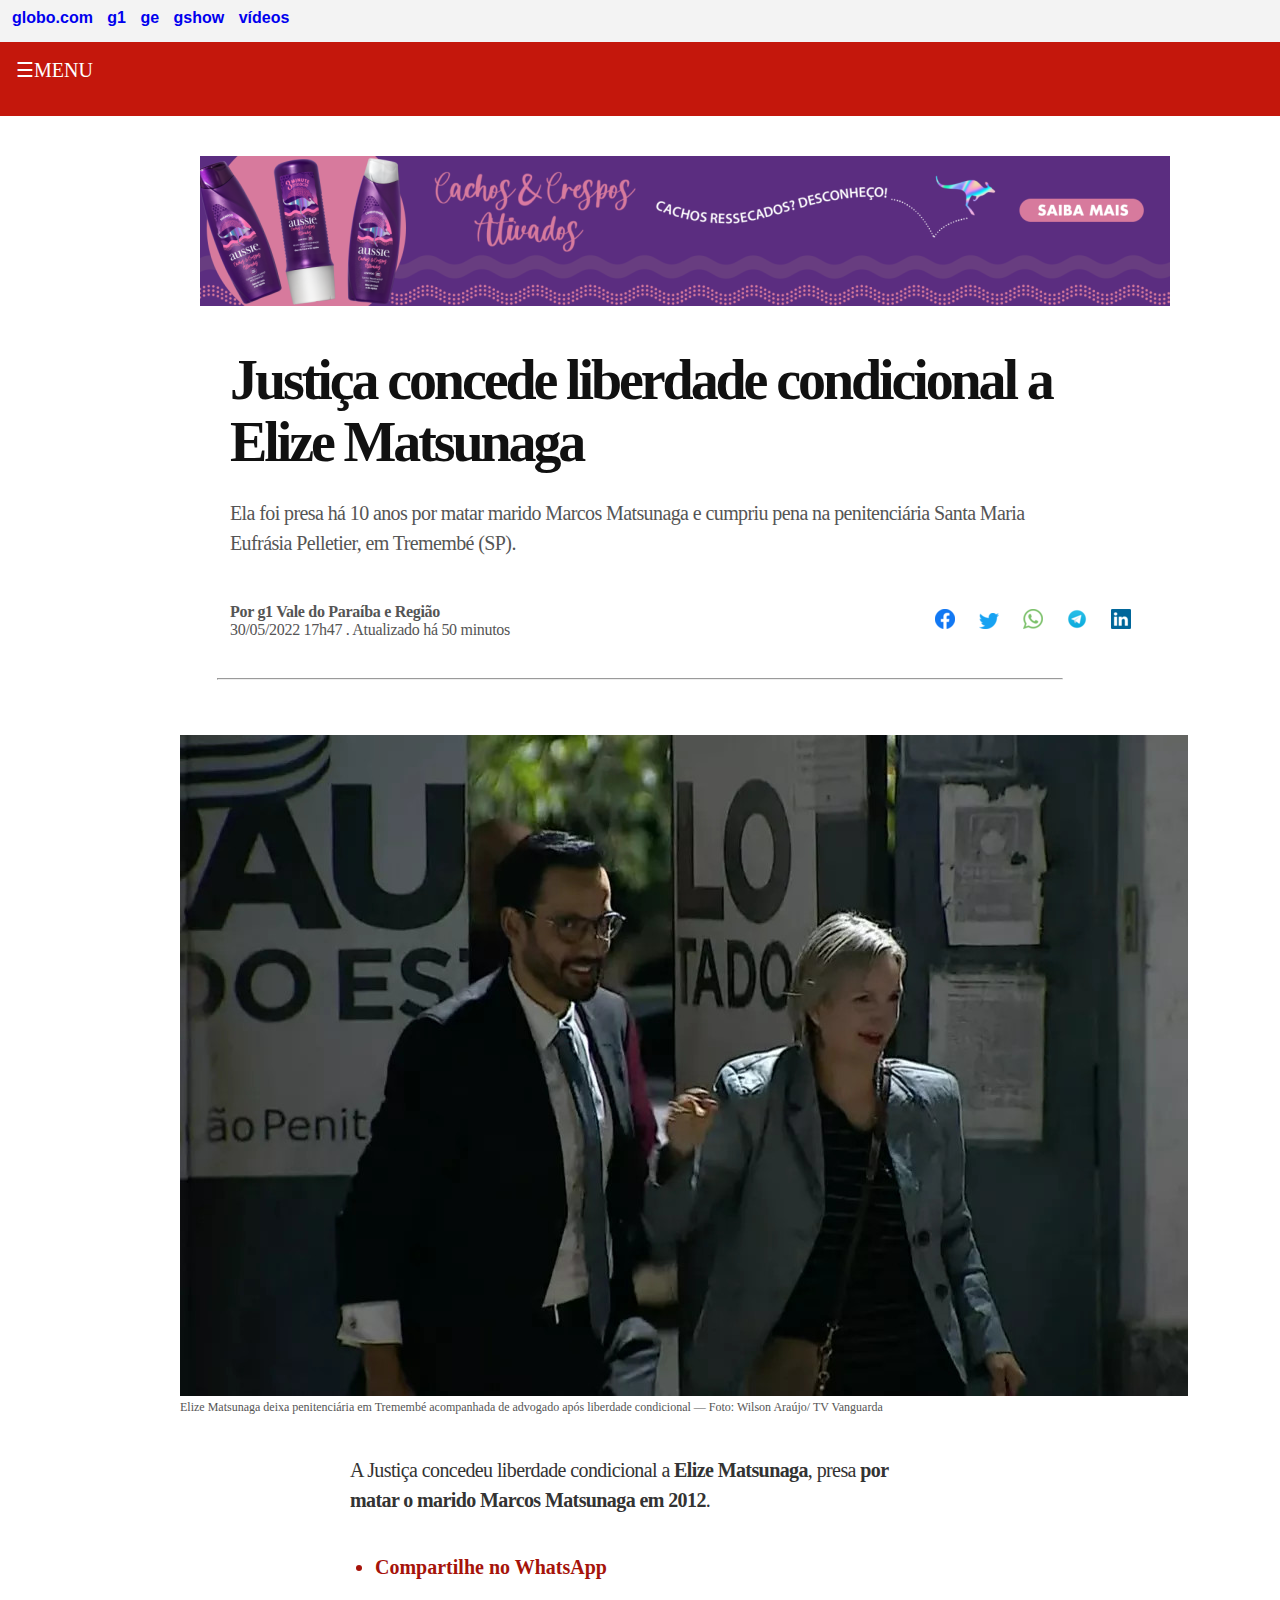
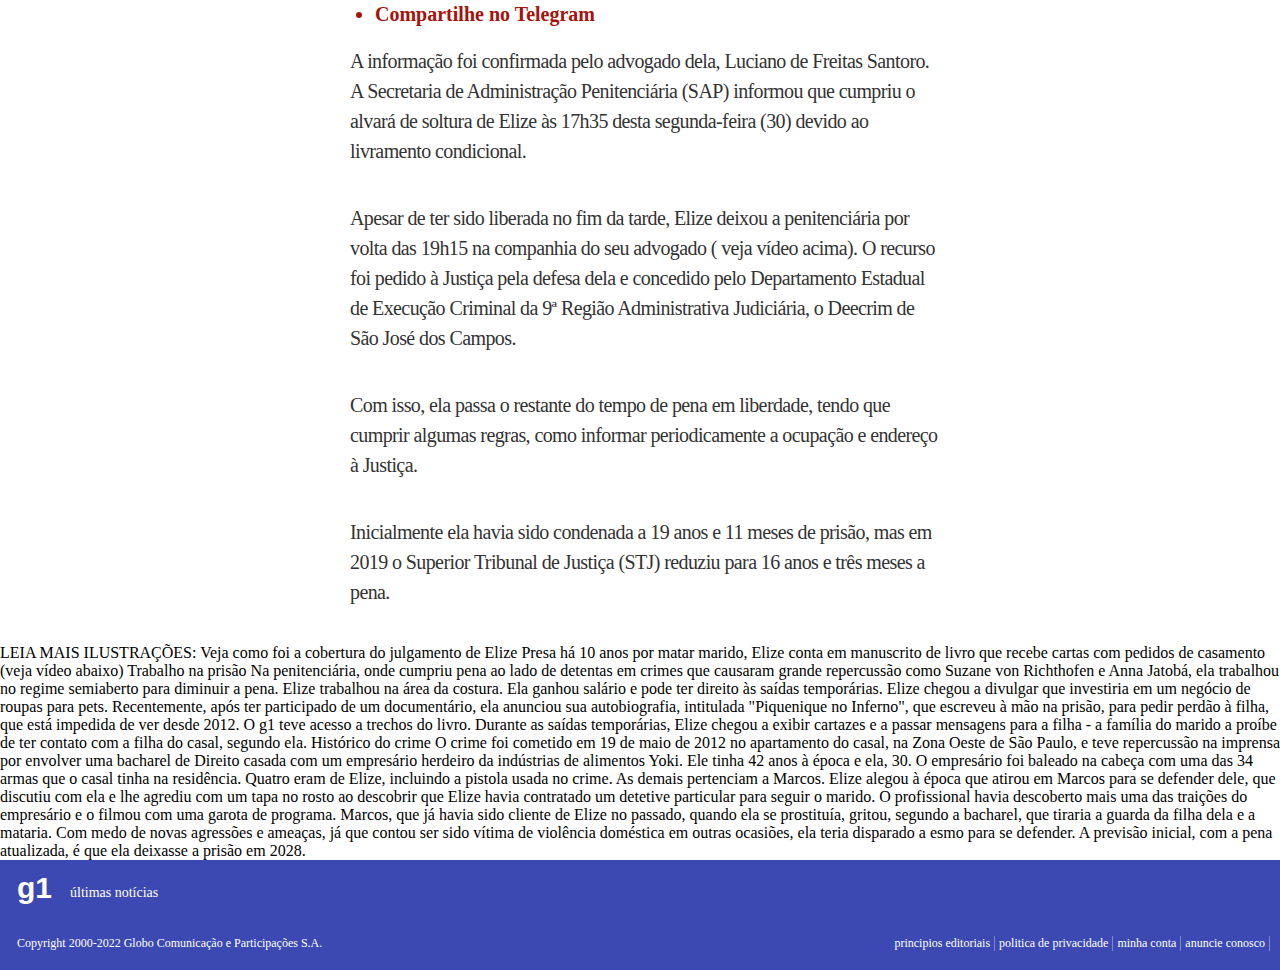
==== elize.html @ 4a9e0fd1 "atualizado 23h30 - 30/05/22" ====
<!DOCTYPE html>
<html lang="pt-br">
<head>
    <meta charset="UTF-8">
    <meta http-equiv="X-UA-Compatible" content="IE=edge">
    <meta name="viewport" content="width=device-width, initial-scale=1.0">
    <link rel="stylesheet" href="css/elize.css">
    <script src="javascript/index.js"></script>
    <title>G1 - O portal de notícias da Globo</title>
</head>

<body> 
    <!-------------------início do CABEÇALHO------------------->
    <header id="cabecalho">
        <ul>
            <li><a href="#">globo.com</a></li>
            <li><a href="#">g1</a></li>
            <li><a href="#">ge</a></li>
            <li><a href="#">gshow</a></li>
            <li><a href="#">vídeos</a></li>
        </ul>
    </header>
    <!---------------------fim do CABEÇALHO------------------>

    <!---início do MENU PRINCIPAL--->
    <div id="mySidenav" class="sidenav">
        <a href="javascript:void(0)" class="closebtn" onclick="closeNav()">&times;</a>
        <a href="#">editoriais</a>
        <a href="#">regiões</a>
        <a href="#">telejornais</a>
        <a href="#">globonews</a>
        <a href="#"> blogs e colunas</a>
        <a href="#">podcasts</a>
        <a href="#">serviços</a>
        <a href="#">vídeos</a>
        <a href="#">newsletter</a>
        <a href="#">especial publicitário</a>
        <a href="">princípios editoriais</a>
        <a href="">equipe</a>
    </div>
    
    <div id="menu">
        <span style="font-size:20px;cursor:pointer" onclick="openNav()">&#9776;MENU</span>
    </div>

    <main>
        <article>
            <div id="anuncio">
                <picture>
                    <img src="imagens/aussie.png" alt="Aussie para cabelo" srcset="">
                </picture>
            </div>

            <div>
                <h1>Justiça concede liberdade condicional a Elize Matsunaga</h1>
            </div>

            <h2>Ela foi presa há 10 anos por matar marido Marcos Matsunaga e cumpriu pena na penitenciária Santa Maria Eufrásia Pelletier, em Tremembé (SP).</h2>

            <div id="porg1">
                <h3 class="um">Por g1 Vale do Paraíba e Região</h3>

                <h4 class="dois">30/05/2022 17h47 . Atualizado há 50 minutos</h4>
            </div>

            <aside>
                <ul> <!--icones de redes sociais-->
                    <li><a href="http://pt-br.facebook.com/g1/"><img src="imagens/face-reduzido.png" alt="icone do facebook"></a></li>
                    <li><a href="https://twitter.com/g1?ref_src=twsrc%5Egoogle%7Ctwcamp%5Eserp%7Ctwgr%5Eauthor"><img src="imagens/twitter-reduzido.png" alt="icone do twitter"></a></li>
                    <li><a href="https://g1.globo.com/tudo-sobre/whatsapp/"><img src="imagens/whats-reduzido.png" alt="icone do whatsapp"></a></li>
                    <li><a href="https://g1.globo.com/tudo-sobre/telegram/"><img src="imagens/telegram-reduzido.png" alt="icone do telegram"></a></li>
                    <li><a href="https://br.linkedin.com/company/portalg1"><img src="imagens/linkedin-reduzido.png" alt="icone do linkedin"></a></li>
                </ul>
            </aside>

            <hr id="linha">

            <figure>
                <img src="imagens/elize1.jpg" alt="" srcset="">
                <figcaption>Elize Matsunaga deixa penitenciária em Tremembé acompanhada de advogado após liberdade condicional — Foto: Wilson Araújo/ TV Vanguarda
                </figcaption>
            </figure>

            <p>A Justiça concedeu liberdade condicional a <strong>Elize Matsunaga</strong>, presa <strong>por matar o marido Marcos Matsunaga em 2012</strong>.</p>

            <div class="lista">
                <ul>
                    <li>Compartilhe no WhatsApp</li>
                    <li>Compartilhe no Telegram</li>
                </ul>
            </div>

            <p>A informação foi confirmada pelo advogado dela, Luciano de Freitas Santoro. A Secretaria de Administração Penitenciária (SAP) informou que cumpriu o alvará de soltura de Elize às 17h35 desta segunda-feira (30) devido ao livramento condicional.</p>

            <p>Apesar de ter sido liberada no fim da tarde, Elize deixou a penitenciária por volta das 19h15 na companhia do seu advogado ( veja vídeo acima). O recurso foi pedido à Justiça pela defesa dela e concedido pelo Departamento Estadual de Execução Criminal da 9ª Região Administrativa Judiciária, o Deecrim de São José dos Campos.</p>

            <p>Com isso, ela passa o restante do tempo de pena em liberdade, tendo que cumprir algumas regras, como informar periodicamente a ocupação e endereço à Justiça.</p>

            <p>Inicialmente ela havia sido condenada a 19 anos e 11 meses de prisão, mas em 2019 o Superior Tribunal de Justiça (STJ) reduziu para 16 anos e três meses a pena.</p>

            LEIA MAIS

            ILUSTRAÇÕES: Veja como foi a cobertura do julgamento de Elize
            Presa há 10 anos por matar marido, Elize conta em manuscrito de livro que recebe cartas com pedidos de casamento (veja vídeo abaixo)

            Trabalho na prisão
            Na penitenciária, onde cumpriu pena ao lado de detentas em crimes que causaram grande repercussão como Suzane von Richthofen e Anna Jatobá, ela trabalhou no regime semiaberto para diminuir a pena.

            Elize trabalhou na área da costura. Ela ganhou salário e pode ter direito às saídas temporárias. Elize chegou a divulgar que investiria em um negócio de roupas para pets.

            Recentemente, após ter participado de um documentário, ela anunciou sua autobiografia, intitulada "Piquenique no Inferno", que escreveu à mão na prisão, para pedir perdão à filha, que está impedida de ver desde 2012. O g1 teve acesso a trechos do livro.

            Durante as saídas temporárias, Elize chegou a exibir cartazes e a passar mensagens para a filha - a família do marido a proíbe de ter contato com a filha do casal, segundo ela.

            Histórico do crime
            O crime foi cometido em 19 de maio de 2012 no apartamento do casal, na Zona Oeste de São Paulo, e teve repercussão na imprensa por envolver uma bacharel de Direito casada com um empresário herdeiro da indústrias de alimentos Yoki. Ele tinha 42 anos à época e ela, 30.

            O empresário foi baleado na cabeça com uma das 34 armas que o casal tinha na residência. Quatro eram de Elize, incluindo a pistola usada no crime. As demais pertenciam a Marcos.

            Elize alegou à época que atirou em Marcos para se defender dele, que discutiu com ela e lhe agrediu com um tapa no rosto ao descobrir que Elize havia contratado um detetive particular para seguir o marido. O profissional havia descoberto mais uma das traições do empresário e o filmou com uma garota de programa.

            Marcos, que já havia sido cliente de Elize no passado, quando ela se prostituía, gritou, segundo a bacharel, que tiraria a guarda da filha dela e a mataria.

            Com medo de novas agressões e ameaças, já que contou ser sido vítima de violência doméstica em outras ocasiões, ela teria disparado a esmo para se defender.

            A previsão inicial, com a pena atualizada, é que ela deixasse a prisão em 2028.

        </article>
        
    </main>

    <footer>
        <div id="rodape">
            <div id="g1">
                g1
            </div>
            
            <div id="ultimas">
                últimas notícias
            </div>

            <div id="lista-rodape">
                <ul>
                    <li>principios editoriais</li>
                    <li>politica de privacidade</li>
                    <li>minha conta</li>
                    <li>anuncie conosco</li>
                </ul>
            </div>

            <div id="copy">
                Copyright 2000-2022 Globo Comunicação e Participações S.A.
            </div>
        </div>
    </footer> 

</body>
</html>
---- css/elize.css ----
@charset "utf-8";

@font-face{
  font-family: 'Open Sans'; /*fonte baixada do google fontes e instalada no computador*/
  src: url('../fontes/OpenSans-VariableFont_wdth,wght.ttf') format('truetype'); /*truetype quando é em formato ttf*/
}

*{ /*TIRA ESPACOS*/
    margin: 0px;
    padding: 0px;
}

#cabecalho{
    font-family: 'arial-bold', sans-serif;
    font-weight: bold;
}
  
/* ------------------formatação do MENU CABEÇALHO------------------ */
#cabecalho ul{
    font-family: 'Arial';
    font-size: 16px;
    font-weight: bold;
    height: 42px;
    background: rgb(243, 243, 243);
    margin-top: 0;
    margin-bottom: 0;
    padding-top: 0;
    padding-left: 12px;
}
  
#cabecalho li{
    display: inline-block; /*posso alterar largura e altura*/
    padding-right: 10px;
    padding-top: 9px;
}
  
#cabecalho a{
    text-decoration: none;
}
  
/*------------------MENU PRINCIPAL-----------------*/
.mySidenav{
    font-size: 20px;
}
  
.sidenav {
    height: 100%;
    width: 0;
    position: fixed;
    z-index: 1;
    top: 0;
    left: 0;
    background-color:white; /*cor do menu aberto*/
    overflow-x: hidden;
    transition: 0.5s;
    padding-top: 60px;
}
  
.sidenav a {
    font-family: Arial;
    padding: 8px 8px 8px 32px;
    text-decoration: none;
    font-size: 20px;
    color: #818181; /*cor das letras do menu*/
    display: block;
    transition: 0.3s;
}
  
.sidenav a:hover {
    color: #f1f1f1;
}
  
.sidenav .closebtn {
    position: absolute;
    top: 0;
    right: 25px;
    font-size: 36px;
    margin-left: 50px;
}
  
#menu {
    font-family: 'Open Sans';
    transition: margin-left .5s;
    padding: 16px;
    height:42px;
    background-color:#C4170C;
    color: white; 
}   /*-----------------fim da formatacao do menu principal-------------------*/

main #anuncio{
    margin: 40px 240px 40px 200px;
}

main h1{
    font-family: 'Open Sans';
    font-size: 56px;
    font-weight: bold;
    letter-spacing: -3.1px;
    line-height: 61.6px;
    text-align: left;
    color: #111111;
    margin-left: 230px;
    margin-right: 200px;
    margin-bottom: 25px;
}

main p{
    font-family: 'Open Sans';
    font-size: 20px;
    color: #333333;
    font-weight: normal;
    line-height: 30px;
    letter-spacing: -0.6px;
    padding-bottom: 37px;
    margin-left: 350px;
    margin-right: 340px;
}

main h2{
    font-family: 'Open Sans';
    font-size: 20px;
    font-weight: normal;
    color: #555555;
    line-height: 30px;
    letter-spacing: -0.6px;
    margin-left: 230px;
    margin-right: 240px;
    margin-bottom: 45px;
}
 main #porg1{
    font-family: 'Open Sans';
    color: #555555;
    margin-left: 230px;
    letter-spacing: -0.3px;
 }
main .um{
    font-weight: bold;
    font-size: 16px;
}
main .dois{
    font-size: 16px;
    font-weight: normal;
}

aside{          /*----------------------icones---------------*/
    margin-left: 685px;
    padding-left: 240px;
    margin-top: -40px;
    margin-bottom: 35px;
}

aside > ul{ 
    list-style: none;
}
aside ul > li{
    display: inline-block;      /*deixa icones das redes sociais um ao lado um do outro*/
    padding: 10px;              /*distancia entre cada icone*/
}               /*-----------------fim dos icones------------*/

#linha{
    width: 66%;
    margin-bottom: 55px;
    margin-left: auto;
    margin-right: auto;
}

main figure{
    margin-left: 180px;
    margin-right: 200px;
}
main figcaption{
    font-family: 'Open Sans';
    color: #555555;
    font-size: 12px;
    padding-bottom: 40px;
}

main .lista{
    margin-left: 375px;
    font-family: 'Open Sans';
    font-size: 20px;
    color: #A6130A;
    font-weight: bold;
    line-height: 30px;
}
main .lista li{
    padding-bottom: 17px;
}

footer{   /*----------inicio do rodape----------*/
    display: block;
    background-color: #3C49B2;
    font-family: 'Open Sans';
    color: white;
    height: 110px;
    clear: both;
}
  
#rodape{
    vertical-align: initial;
}
  
#g1{
    font-family: Helvetica, sans-serif;
    font-size: 30px;
    font-weight: bold;
    margin-left: 17px;
    padding-top: 11px;
}
  
#ultimas{
    font-family: 'Open Sans';
    font-size: 14px;
    padding-left: 70px;
    margin-top: -20px;
}
  
#lista-rodape{
    display: block;
}
  
#lista-rodape ul{
    float: right;
    padding-right: 10px;
}
  
#lista-rodape li{
    display: inline-block;
    font-size: 12px;
    font-family: 'Open Sans';
    margin-top: 35px;
    border-right: solid rgba(255, 255, 255, 0.342) 1px;
    padding-right: 4px;
}
  
#copy{
    font-size: 12px;
    font-family: 'Open Sans';
    margin-top: 35px;
    margin-left: 17px;
}     /*----------fim do rodape----------*/
  
 @media screen and (max-height: 450px) {
    .sidenav {padding-top: 15px;}
    .sidenav a {font-size: 18px;}
}
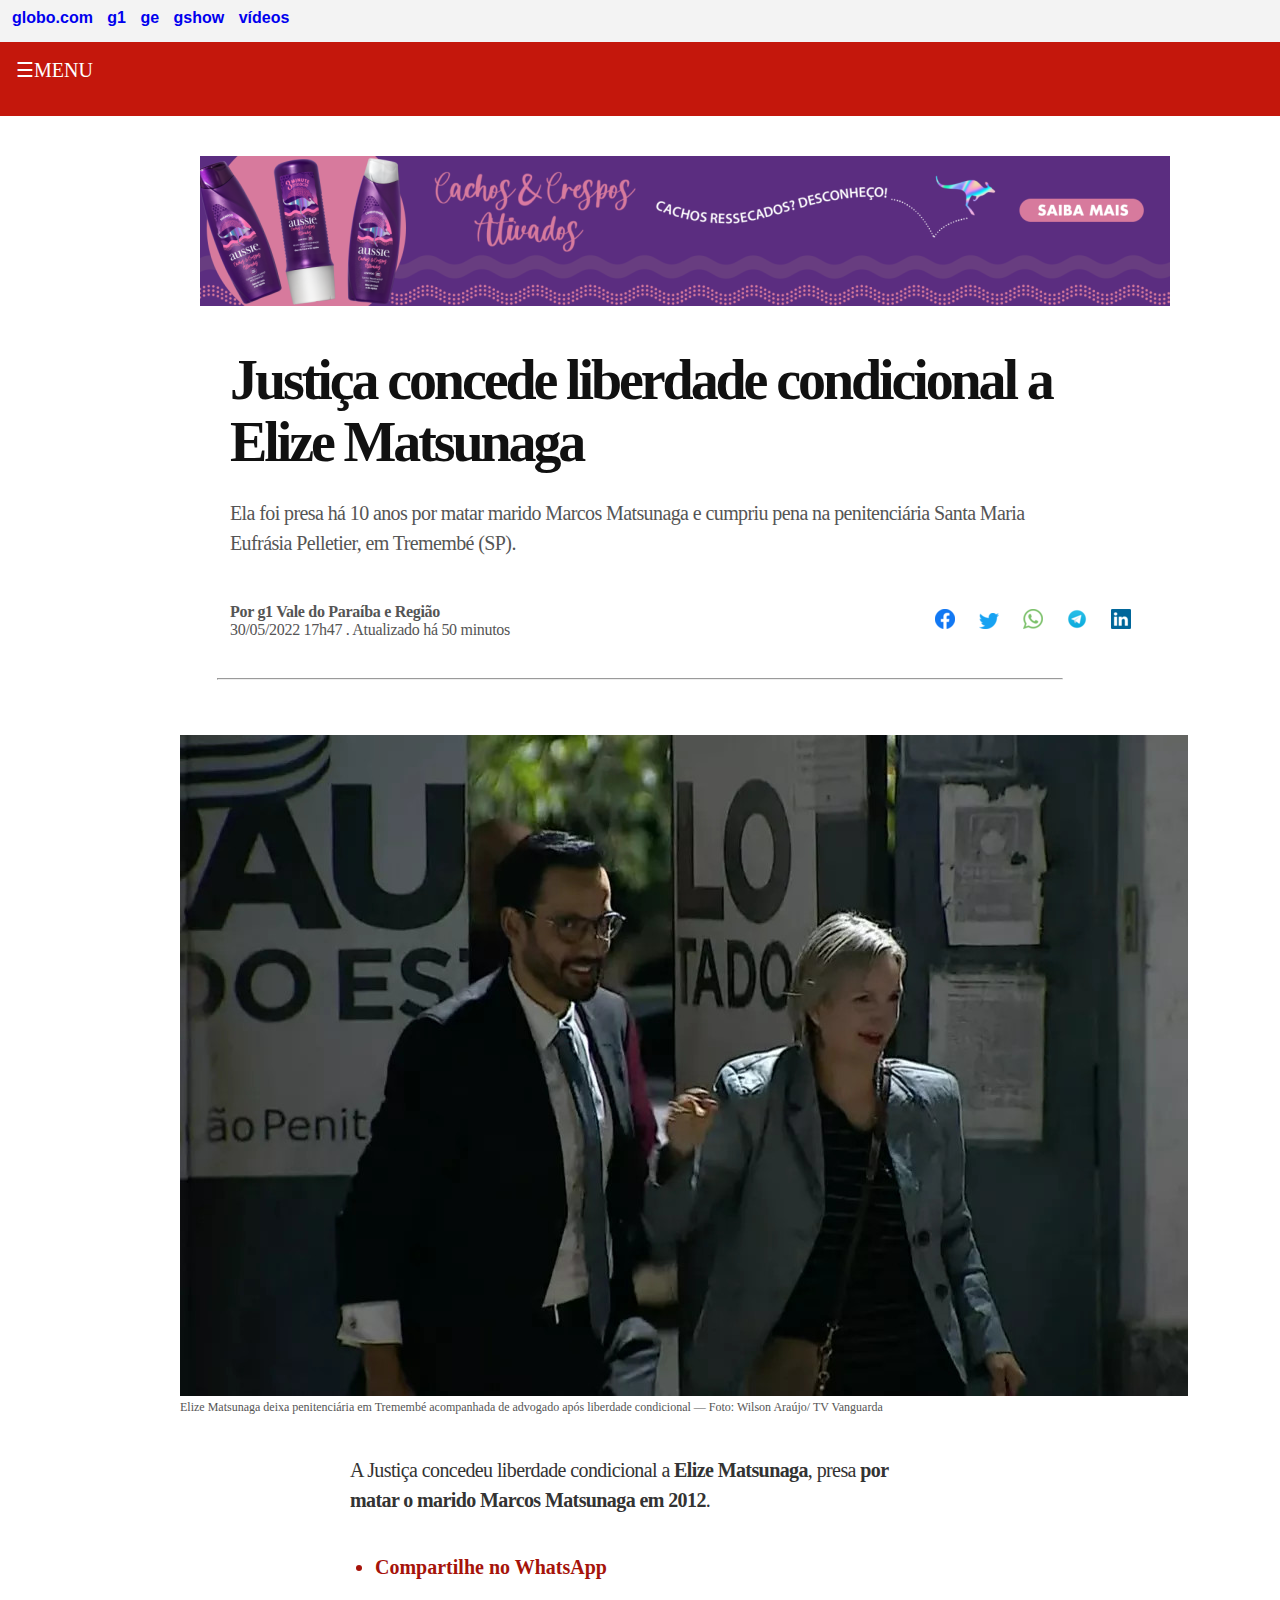
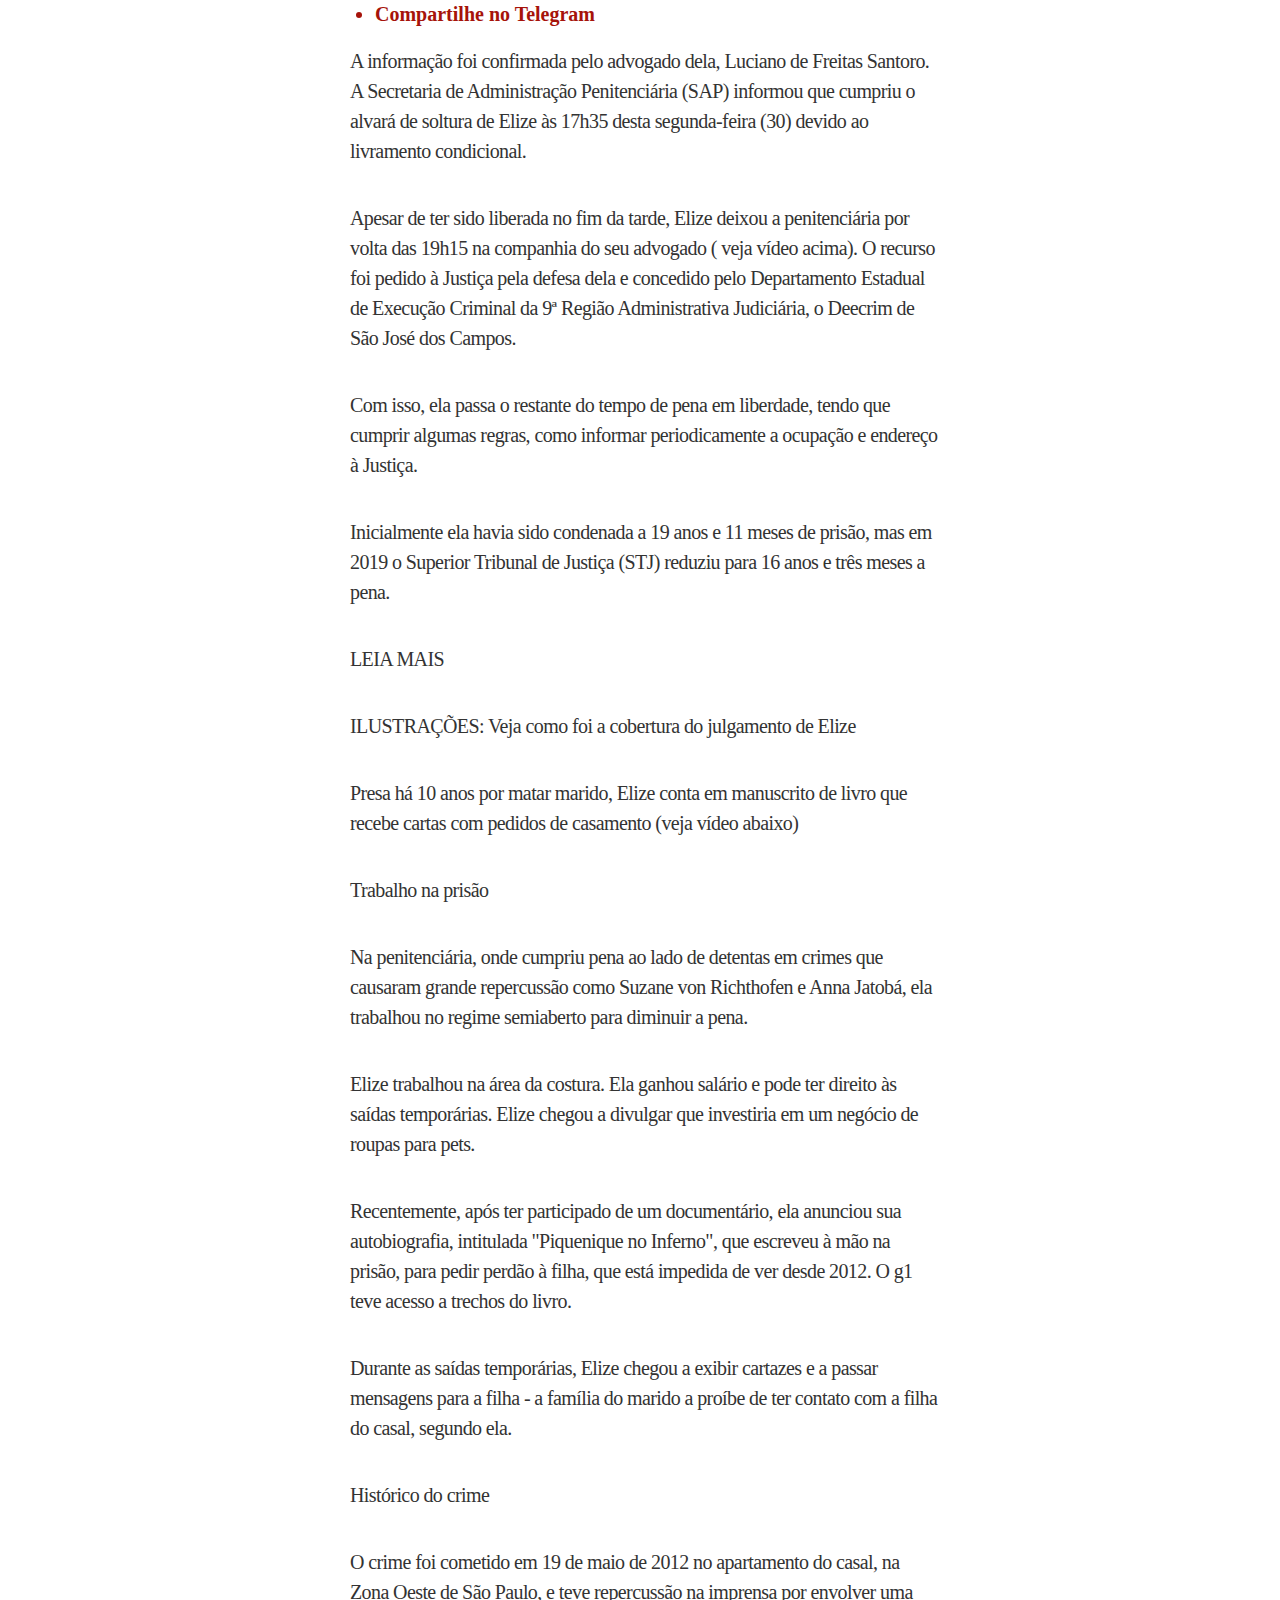
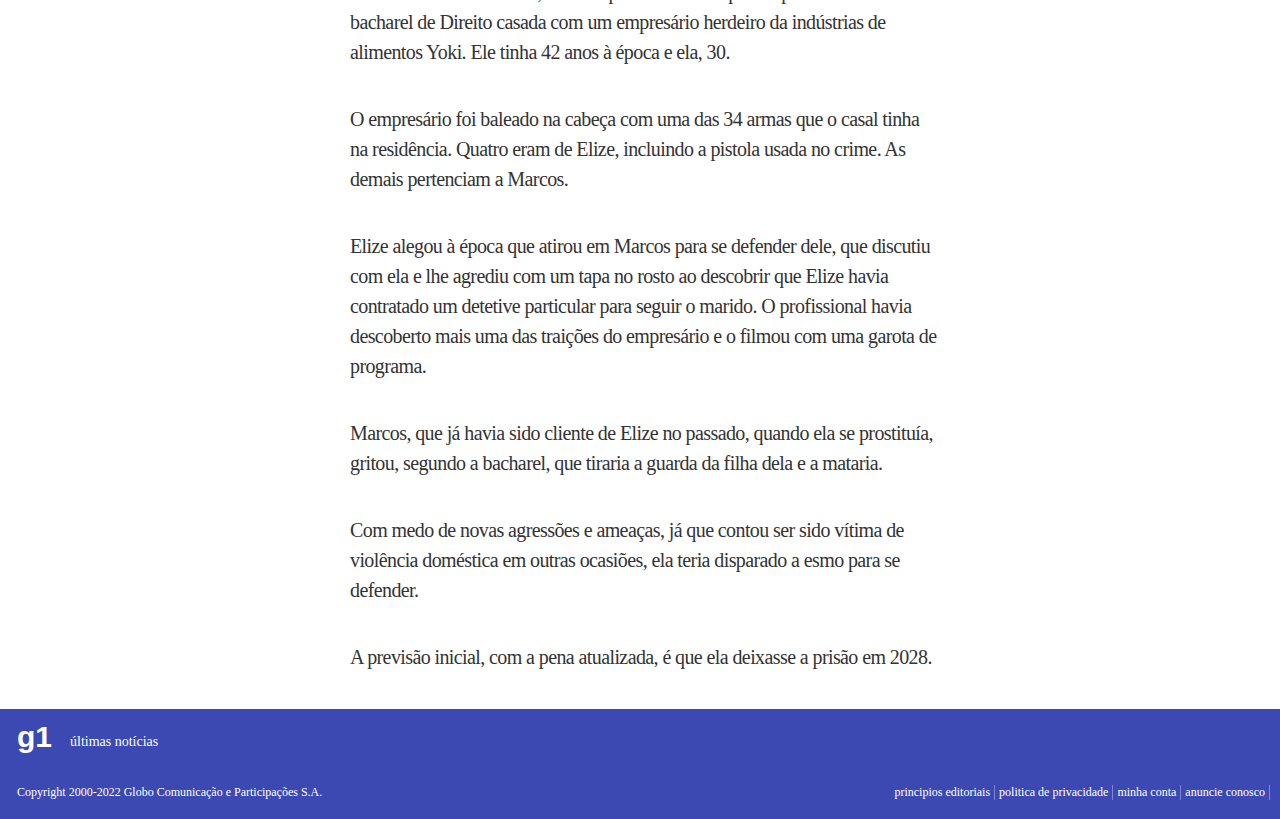
==== commit 43b70a2a: "23h54" ====
--- a/elize.html
+++ b/elize.html
@@ -98,32 +98,32 @@
 
             <p>Inicialmente ela havia sido condenada a 19 anos e 11 meses de prisão, mas em 2019 o Superior Tribunal de Justiça (STJ) reduziu para 16 anos e três meses a pena.</p>
 
-            LEIA MAIS
+            <p>LEIA MAIS</p>
 
-            ILUSTRAÇÕES: Veja como foi a cobertura do julgamento de Elize
-            Presa há 10 anos por matar marido, Elize conta em manuscrito de livro que recebe cartas com pedidos de casamento (veja vídeo abaixo)
+            <p>ILUSTRAÇÕES: Veja como foi a cobertura do julgamento de Elize</p>
+            <p>Presa há 10 anos por matar marido, Elize conta em manuscrito de livro que recebe cartas com pedidos de casamento (veja vídeo abaixo)</p>
 
-            Trabalho na prisão
-            Na penitenciária, onde cumpriu pena ao lado de detentas em crimes que causaram grande repercussão como Suzane von Richthofen e Anna Jatobá, ela trabalhou no regime semiaberto para diminuir a pena.
+            <p>Trabalho na prisão</p>
+            <p>Na penitenciária, onde cumpriu pena ao lado de detentas em crimes que causaram grande repercussão como Suzane von Richthofen e Anna Jatobá, ela trabalhou no regime semiaberto para diminuir a pena.</p>
 
-            Elize trabalhou na área da costura. Ela ganhou salário e pode ter direito às saídas temporárias. Elize chegou a divulgar que investiria em um negócio de roupas para pets.
+            <p>Elize trabalhou na área da costura. Ela ganhou salário e pode ter direito às saídas temporárias. Elize chegou a divulgar que investiria em um negócio de roupas para pets.</p>
 
-            Recentemente, após ter participado de um documentário, ela anunciou sua autobiografia, intitulada "Piquenique no Inferno", que escreveu à mão na prisão, para pedir perdão à filha, que está impedida de ver desde 2012. O g1 teve acesso a trechos do livro.
+            <p>Recentemente, após ter participado de um documentário, ela anunciou sua autobiografia, intitulada "Piquenique no Inferno", que escreveu à mão na prisão, para pedir perdão à filha, que está impedida de ver desde 2012. O g1 teve acesso a trechos do livro.</p>
 
-            Durante as saídas temporárias, Elize chegou a exibir cartazes e a passar mensagens para a filha - a família do marido a proíbe de ter contato com a filha do casal, segundo ela.
+            <p>Durante as saídas temporárias, Elize chegou a exibir cartazes e a passar mensagens para a filha - a família do marido a proíbe de ter contato com a filha do casal, segundo ela.</p>
 
-            Histórico do crime
-            O crime foi cometido em 19 de maio de 2012 no apartamento do casal, na Zona Oeste de São Paulo, e teve repercussão na imprensa por envolver uma bacharel de Direito casada com um empresário herdeiro da indústrias de alimentos Yoki. Ele tinha 42 anos à época e ela, 30.
+            <p>Histórico do crime</p>
+            <p>O crime foi cometido em 19 de maio de 2012 no apartamento do casal, na Zona Oeste de São Paulo, e teve repercussão na imprensa por envolver uma bacharel de Direito casada com um empresário herdeiro da indústrias de alimentos Yoki. Ele tinha 42 anos à época e ela, 30.</p>
 
-            O empresário foi baleado na cabeça com uma das 34 armas que o casal tinha na residência. Quatro eram de Elize, incluindo a pistola usada no crime. As demais pertenciam a Marcos.
+            <p>O empresário foi baleado na cabeça com uma das 34 armas que o casal tinha na residência. Quatro eram de Elize, incluindo a pistola usada no crime. As demais pertenciam a Marcos.</p>
 
-            Elize alegou à época que atirou em Marcos para se defender dele, que discutiu com ela e lhe agrediu com um tapa no rosto ao descobrir que Elize havia contratado um detetive particular para seguir o marido. O profissional havia descoberto mais uma das traições do empresário e o filmou com uma garota de programa.
+            <p>Elize alegou à época que atirou em Marcos para se defender dele, que discutiu com ela e lhe agrediu com um tapa no rosto ao descobrir que Elize havia contratado um detetive particular para seguir o marido. O profissional havia descoberto mais uma das traições do empresário e o filmou com uma garota de programa.</p>
 
-            Marcos, que já havia sido cliente de Elize no passado, quando ela se prostituía, gritou, segundo a bacharel, que tiraria a guarda da filha dela e a mataria.
+            <p>Marcos, que já havia sido cliente de Elize no passado, quando ela se prostituía, gritou, segundo a bacharel, que tiraria a guarda da filha dela e a mataria.</p>
 
-            Com medo de novas agressões e ameaças, já que contou ser sido vítima de violência doméstica em outras ocasiões, ela teria disparado a esmo para se defender.
+            <p>Com medo de novas agressões e ameaças, já que contou ser sido vítima de violência doméstica em outras ocasiões, ela teria disparado a esmo para se defender.</p>
 
-            A previsão inicial, com a pena atualizada, é que ela deixasse a prisão em 2028.
+            <p>A previsão inicial, com a pena atualizada, é que ela deixasse a prisão em 2028.</p>
 
         </article>
         
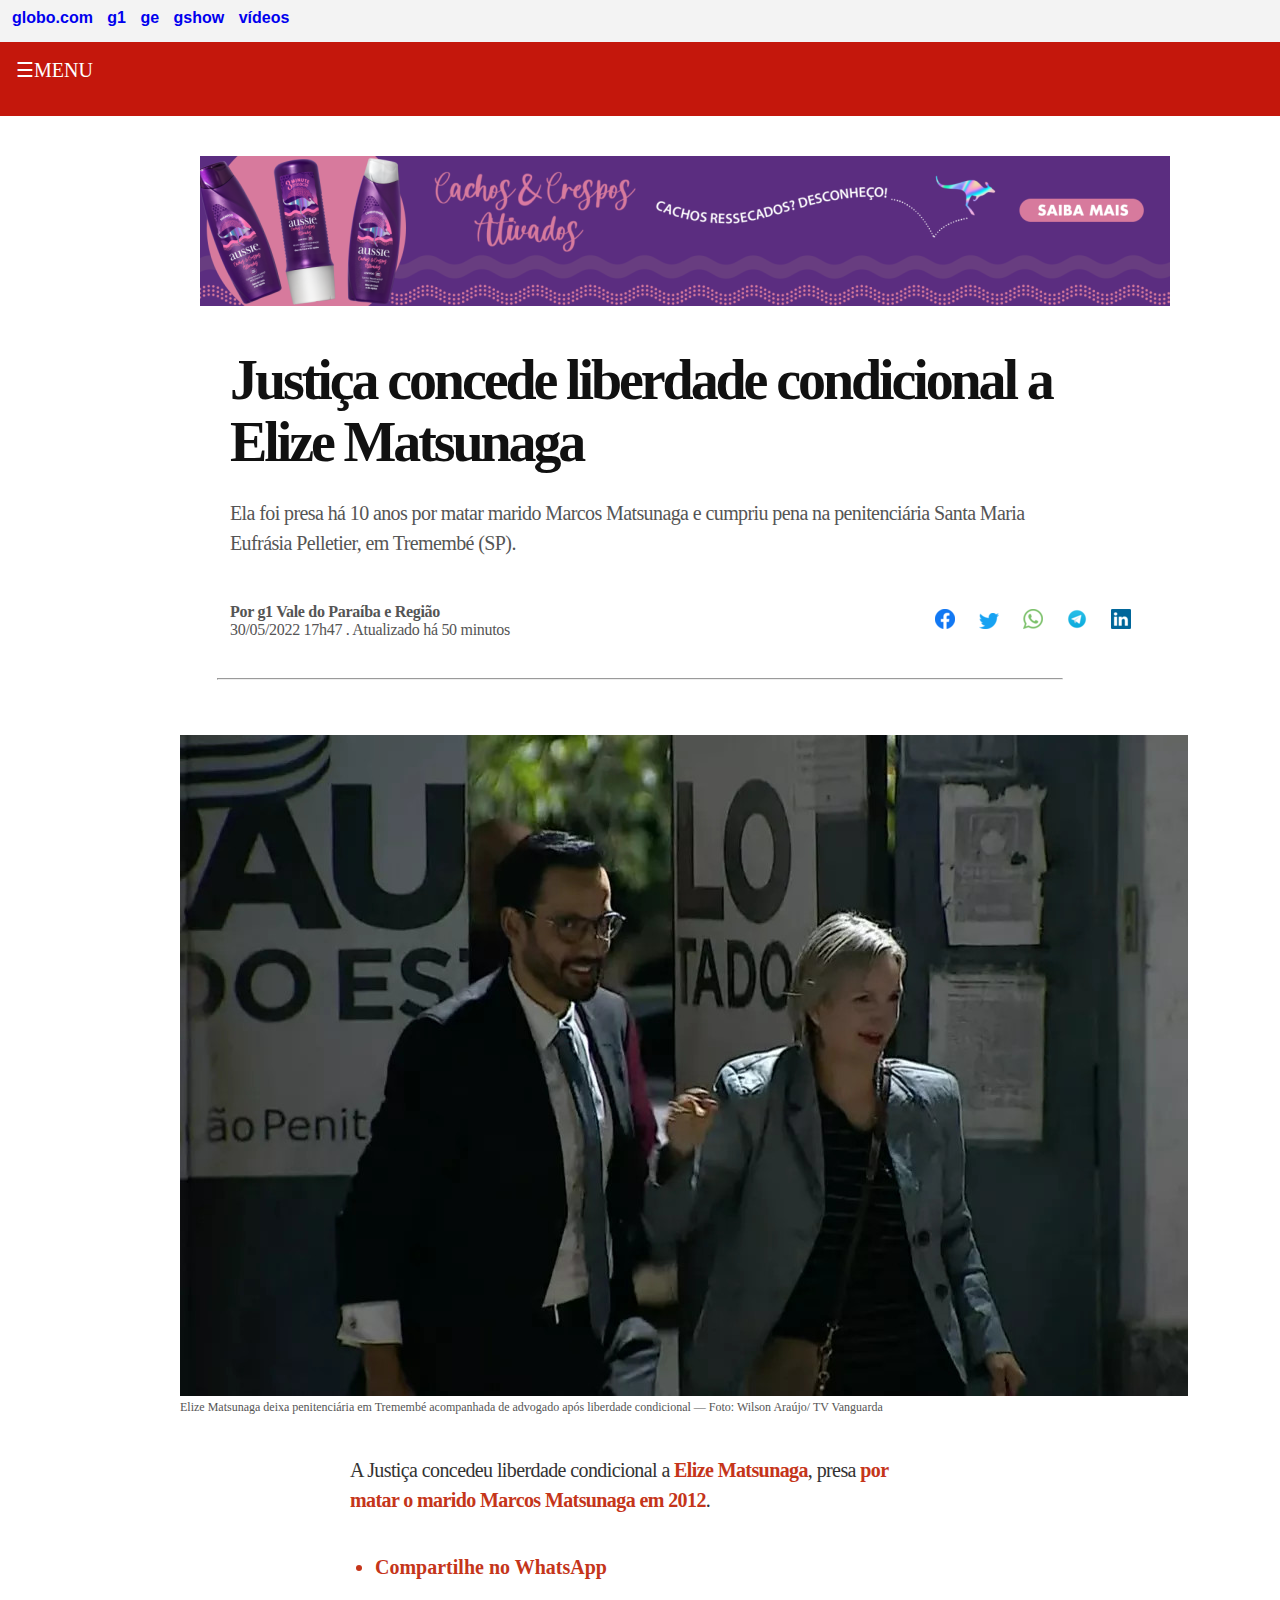
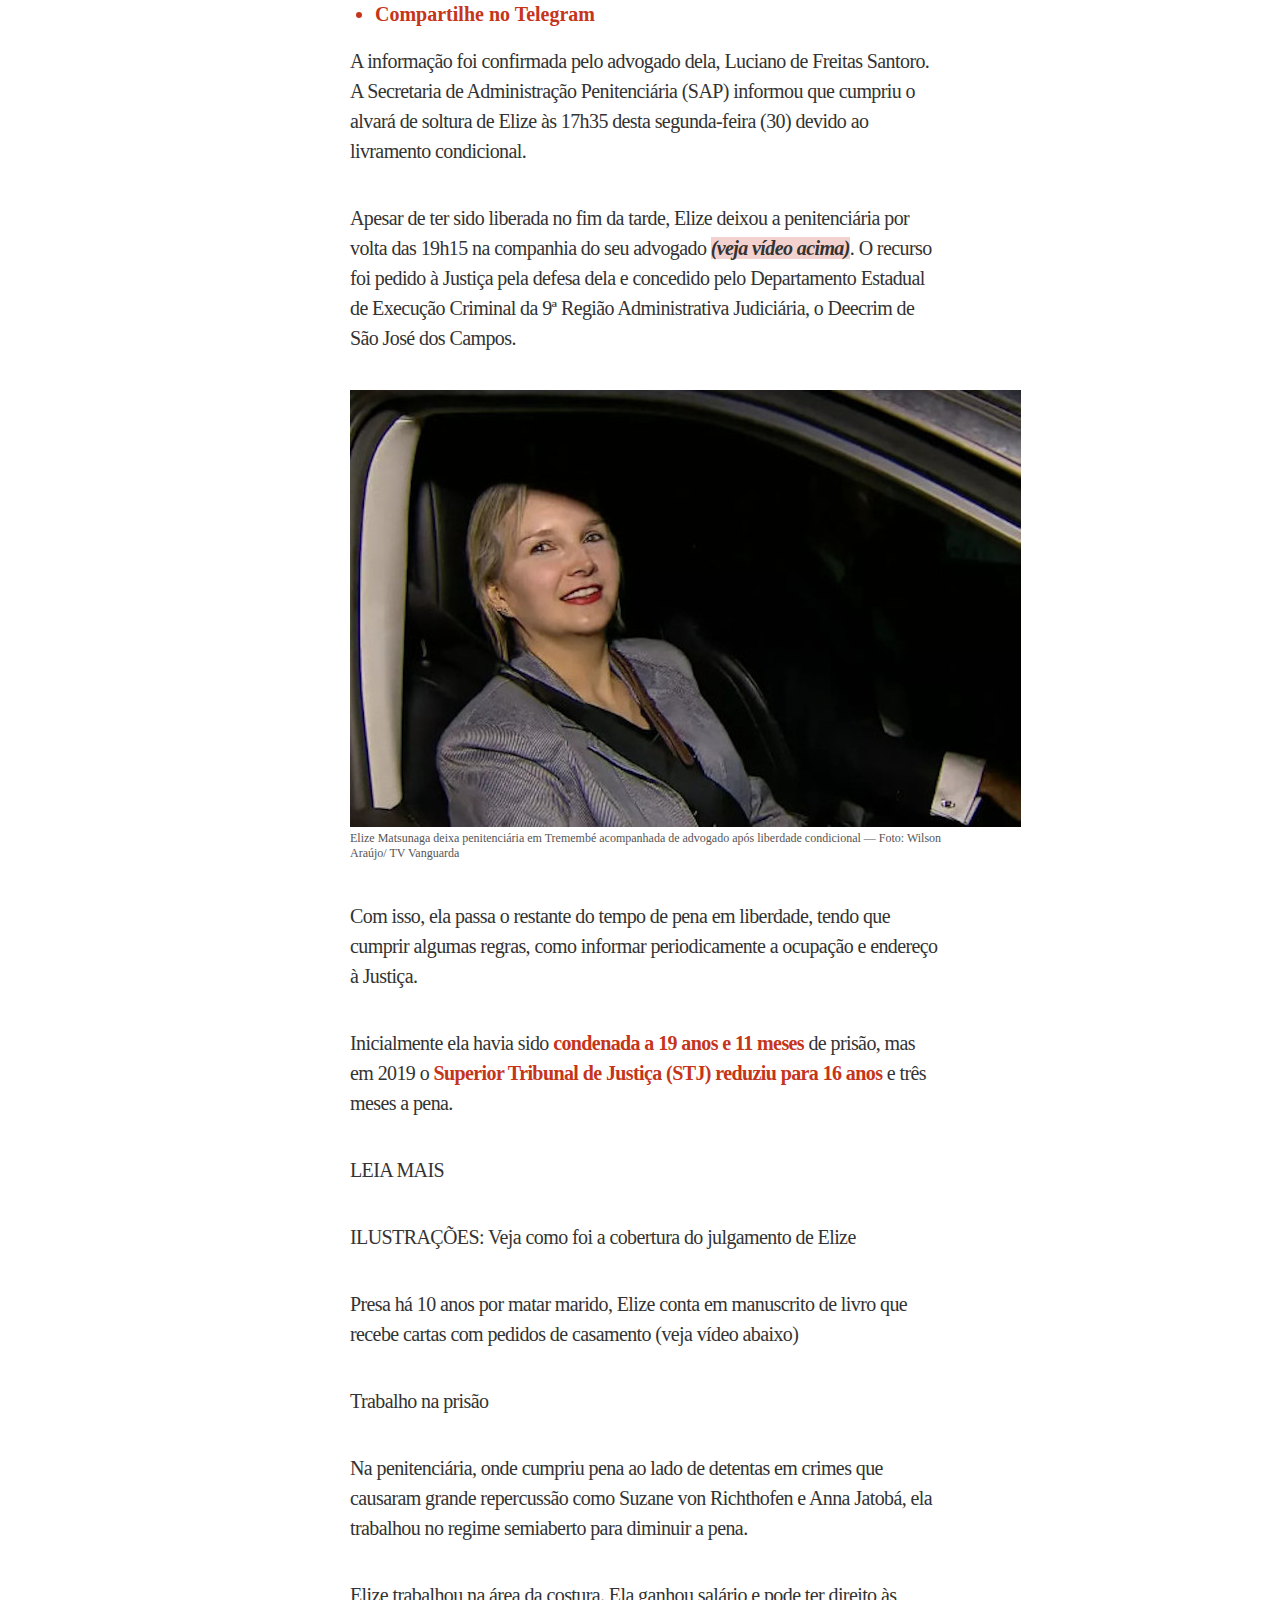
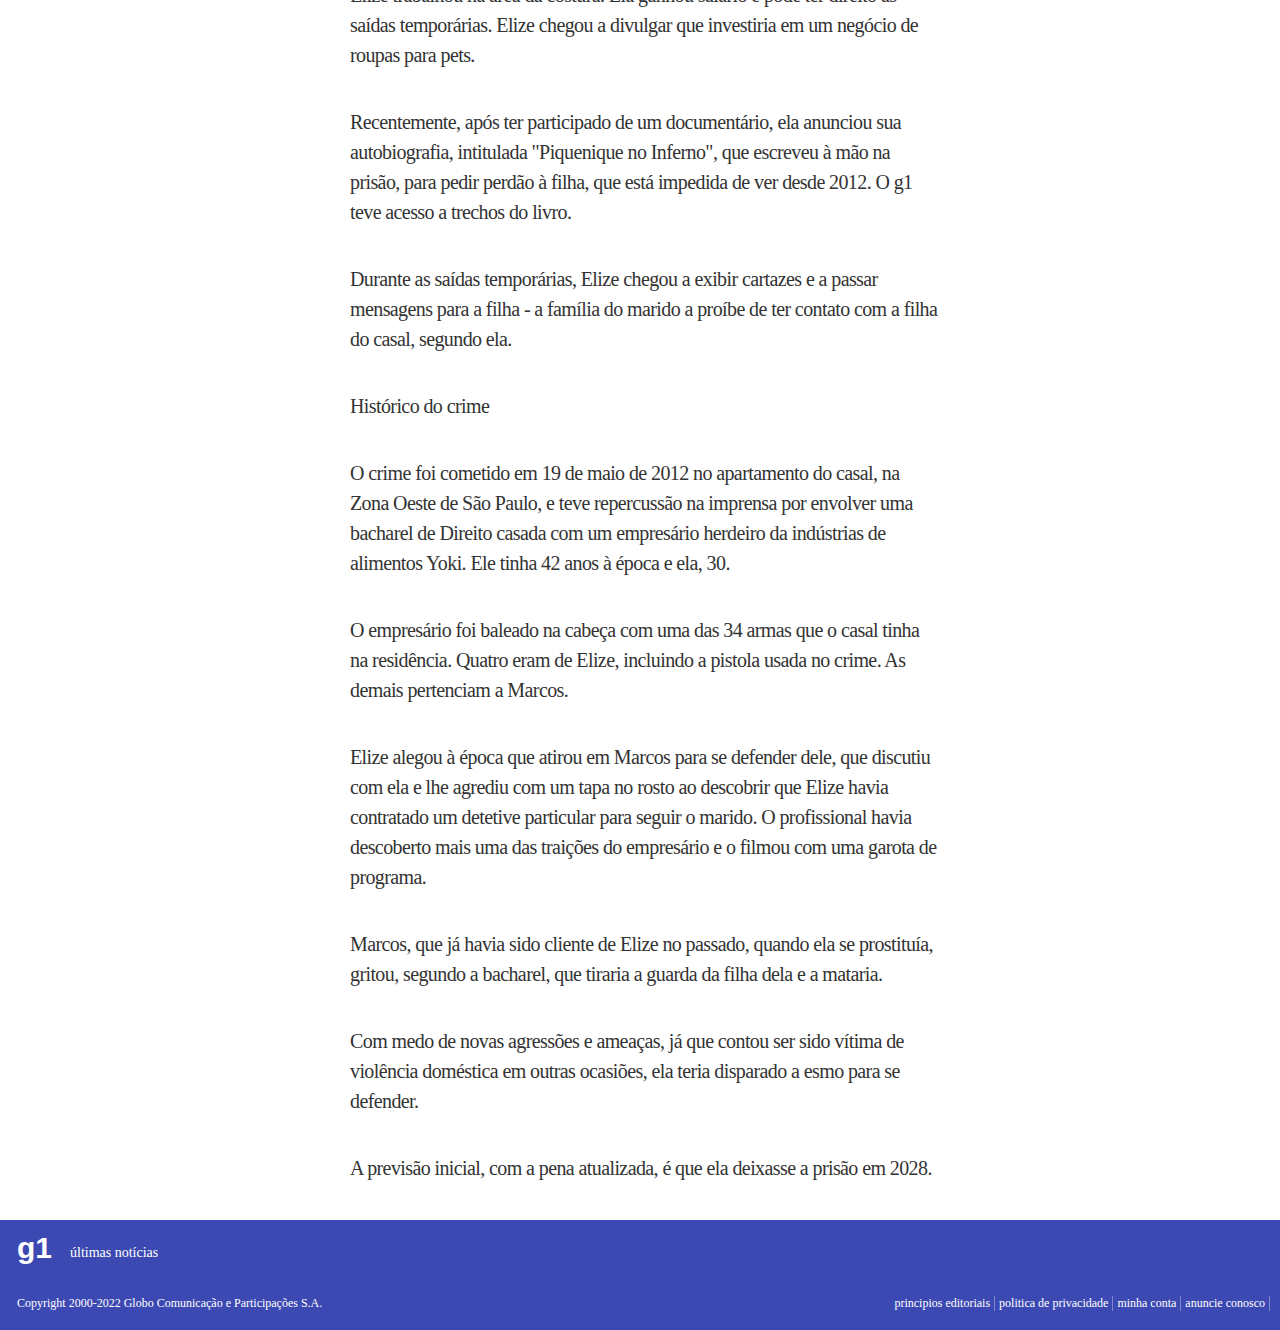
==== commit 4aaf556c: "atualizado 31/05/22 - 22h17" ====
--- a/elize.html
+++ b/elize.html
@@ -92,11 +92,18 @@
 
             <p>A informação foi confirmada pelo advogado dela, Luciano de Freitas Santoro. A Secretaria de Administração Penitenciária (SAP) informou que cumpriu o alvará de soltura de Elize às 17h35 desta segunda-feira (30) devido ao livramento condicional.</p>
 
-            <p>Apesar de ter sido liberada no fim da tarde, Elize deixou a penitenciária por volta das 19h15 na companhia do seu advogado ( veja vídeo acima). O recurso foi pedido à Justiça pela defesa dela e concedido pelo Departamento Estadual de Execução Criminal da 9ª Região Administrativa Judiciária, o Deecrim de São José dos Campos.</p>
+            <p>Apesar de ter sido liberada no fim da tarde, Elize deixou a penitenciária por volta das 19h15 na companhia do seu advogado <span class="destaque">(veja vídeo acima)</span>. O recurso foi pedido à Justiça pela defesa dela e concedido pelo Departamento Estadual de Execução Criminal da 9ª Região Administrativa Judiciária, o Deecrim de São José dos Campos.</p>
+
+            <figure id="elize2">
+                <img src="imagens/elize2.jpg" alt="" srcset="">
+                <figcaption>Elize Matsunaga deixa penitenciária em Tremembé acompanhada de advogado após liberdade condicional — Foto:
+                Wilson Araújo/ TV Vanguarda
+                </figcaption>
+            </figure>
 
             <p>Com isso, ela passa o restante do tempo de pena em liberdade, tendo que cumprir algumas regras, como informar periodicamente a ocupação e endereço à Justiça.</p>
 
-            <p>Inicialmente ela havia sido condenada a 19 anos e 11 meses de prisão, mas em 2019 o Superior Tribunal de Justiça (STJ) reduziu para 16 anos e três meses a pena.</p>
+            <p>Inicialmente ela havia sido <strong>condenada a 19 anos e 11 meses</strong> de prisão, mas em 2019 o <strong>Superior Tribunal de Justiça (STJ) reduziu para 16 anos</strong> e três meses a pena.</p>
 
             <p>LEIA MAIS</p>
 
@@ -155,4 +162,5 @@
     </footer> 
 
 </body>
-</html>+</html>
+<!--https://g1.globo.com/sp/vale-do-paraiba-regiao/noticia/2022/05/30/justica-concede-livramento-condicional-a-elize-matsunaga-diz-defesa.ghtml-->--- a/css/elize.css
+++ b/css/elize.css
@@ -179,12 +179,29 @@
     margin-left: 375px;
     font-family: 'Open Sans';
     font-size: 20px;
-    color: #A6130A;
+    color: #C5351A;
     font-weight: bold;
     line-height: 30px;
 }
 main .lista li{
     padding-bottom: 17px;
+}
+
+main strong{
+    color: #C5351A;
+}
+
+main .destaque{
+    background-color: #F3D1CE;
+    font-weight: bold;
+    font-style: italic;
+}
+
+main #elize2{
+    margin-left: 350px;
+}
+main #elize2 figcaption{
+    padding-right: 119px;
 }
 
 footer{   /*----------inicio do rodape----------*/
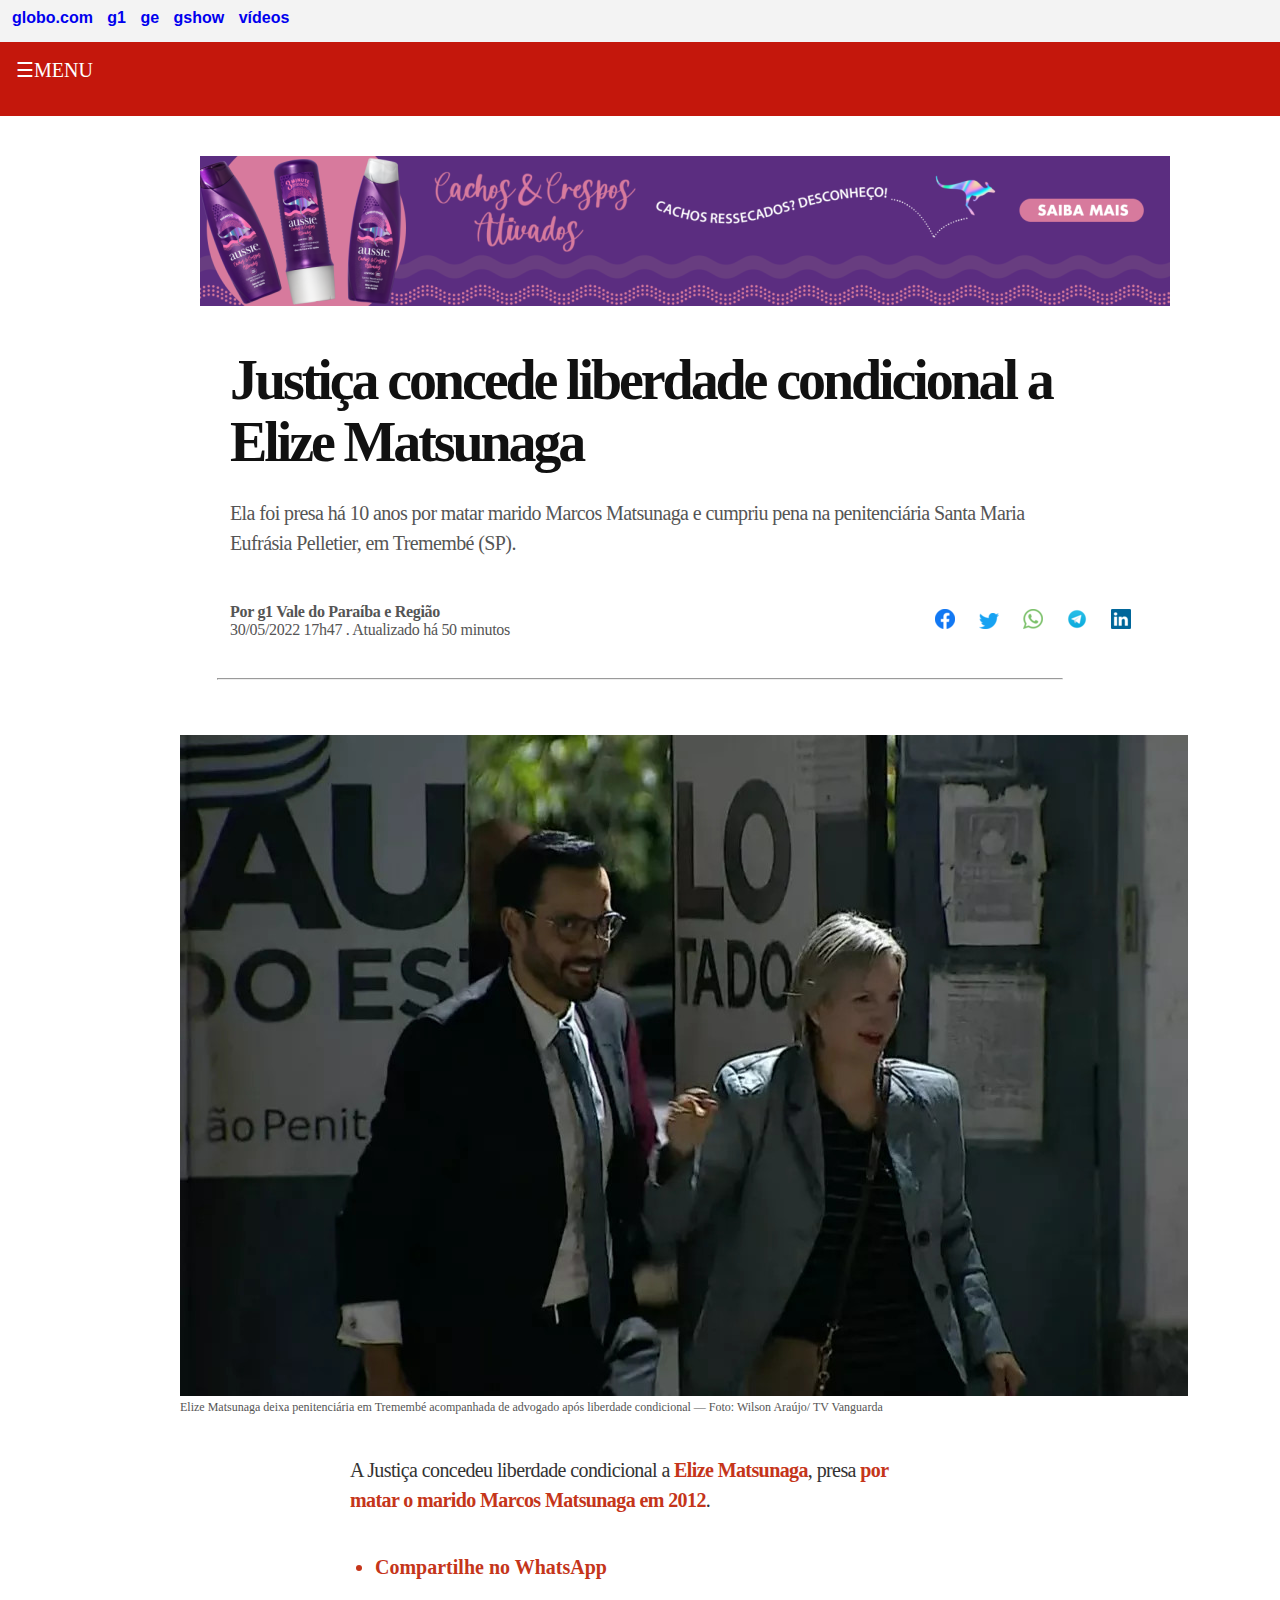
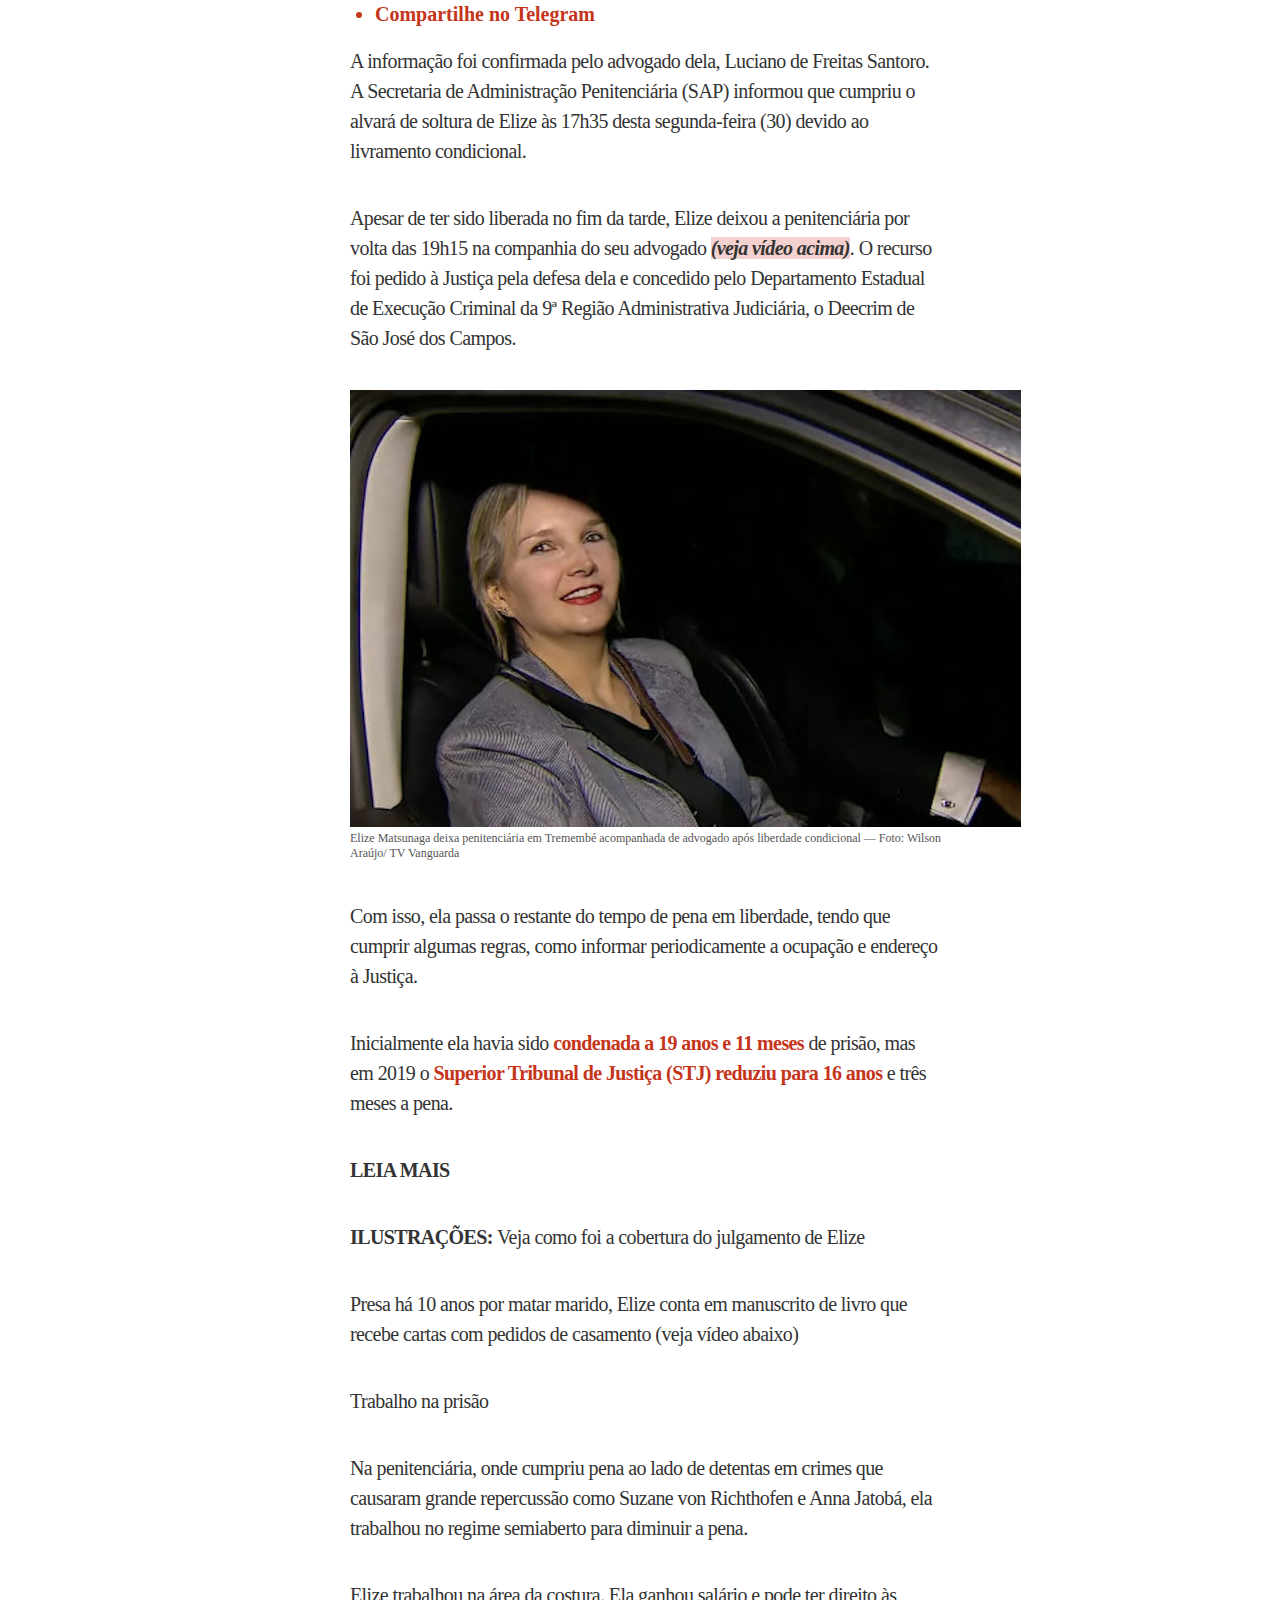
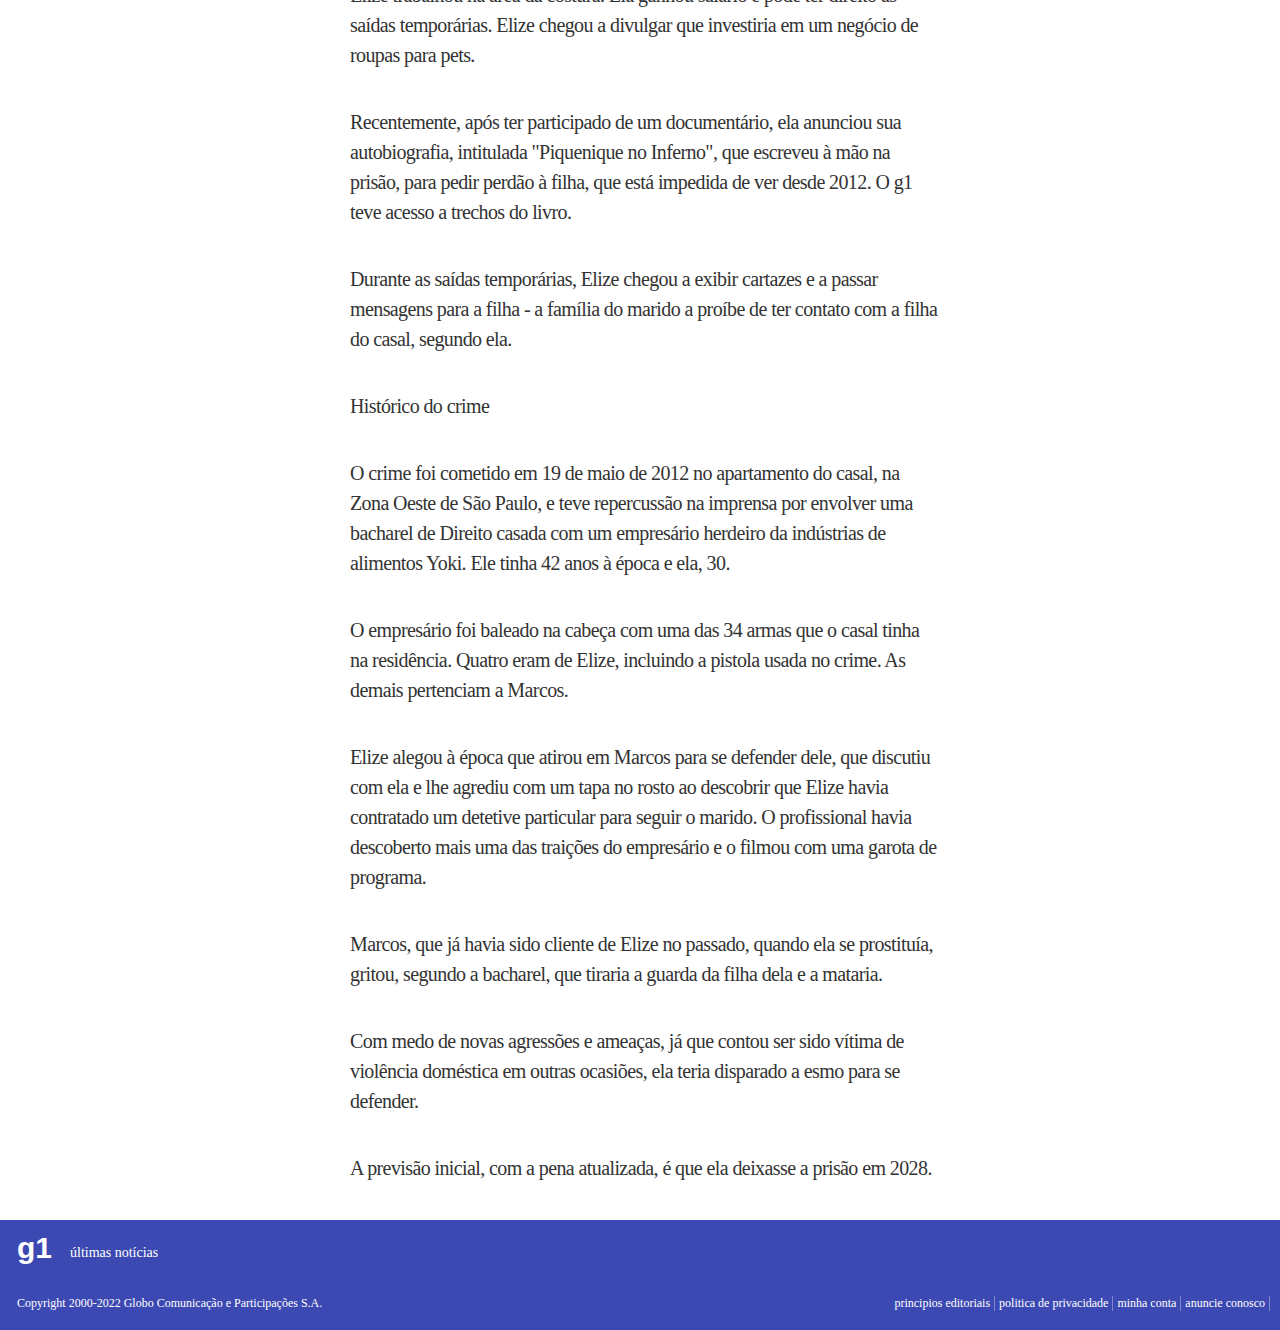
==== commit d4b02164: "atuali 4 de junho" ====
--- a/elize.html
+++ b/elize.html
@@ -105,9 +105,9 @@
 
             <p>Inicialmente ela havia sido <strong>condenada a 19 anos e 11 meses</strong> de prisão, mas em 2019 o <strong>Superior Tribunal de Justiça (STJ) reduziu para 16 anos</strong> e três meses a pena.</p>
 
-            <p>LEIA MAIS</p>
+            <p><span>LEIA MAIS</span></p>
 
-            <p>ILUSTRAÇÕES: Veja como foi a cobertura do julgamento de Elize</p>
+            <p><span>ILUSTRAÇÕES:</span> Veja como foi a cobertura do julgamento de Elize</p>
             <p>Presa há 10 anos por matar marido, Elize conta em manuscrito de livro que recebe cartas com pedidos de casamento (veja vídeo abaixo)</p>
 
             <p>Trabalho na prisão</p>
--- a/css/elize.css
+++ b/css/elize.css
@@ -191,6 +191,10 @@
     color: #C5351A;
 }
 
+main span{
+    font-weight: bold;
+}
+
 main .destaque{
     background-color: #F3D1CE;
     font-weight: bold;
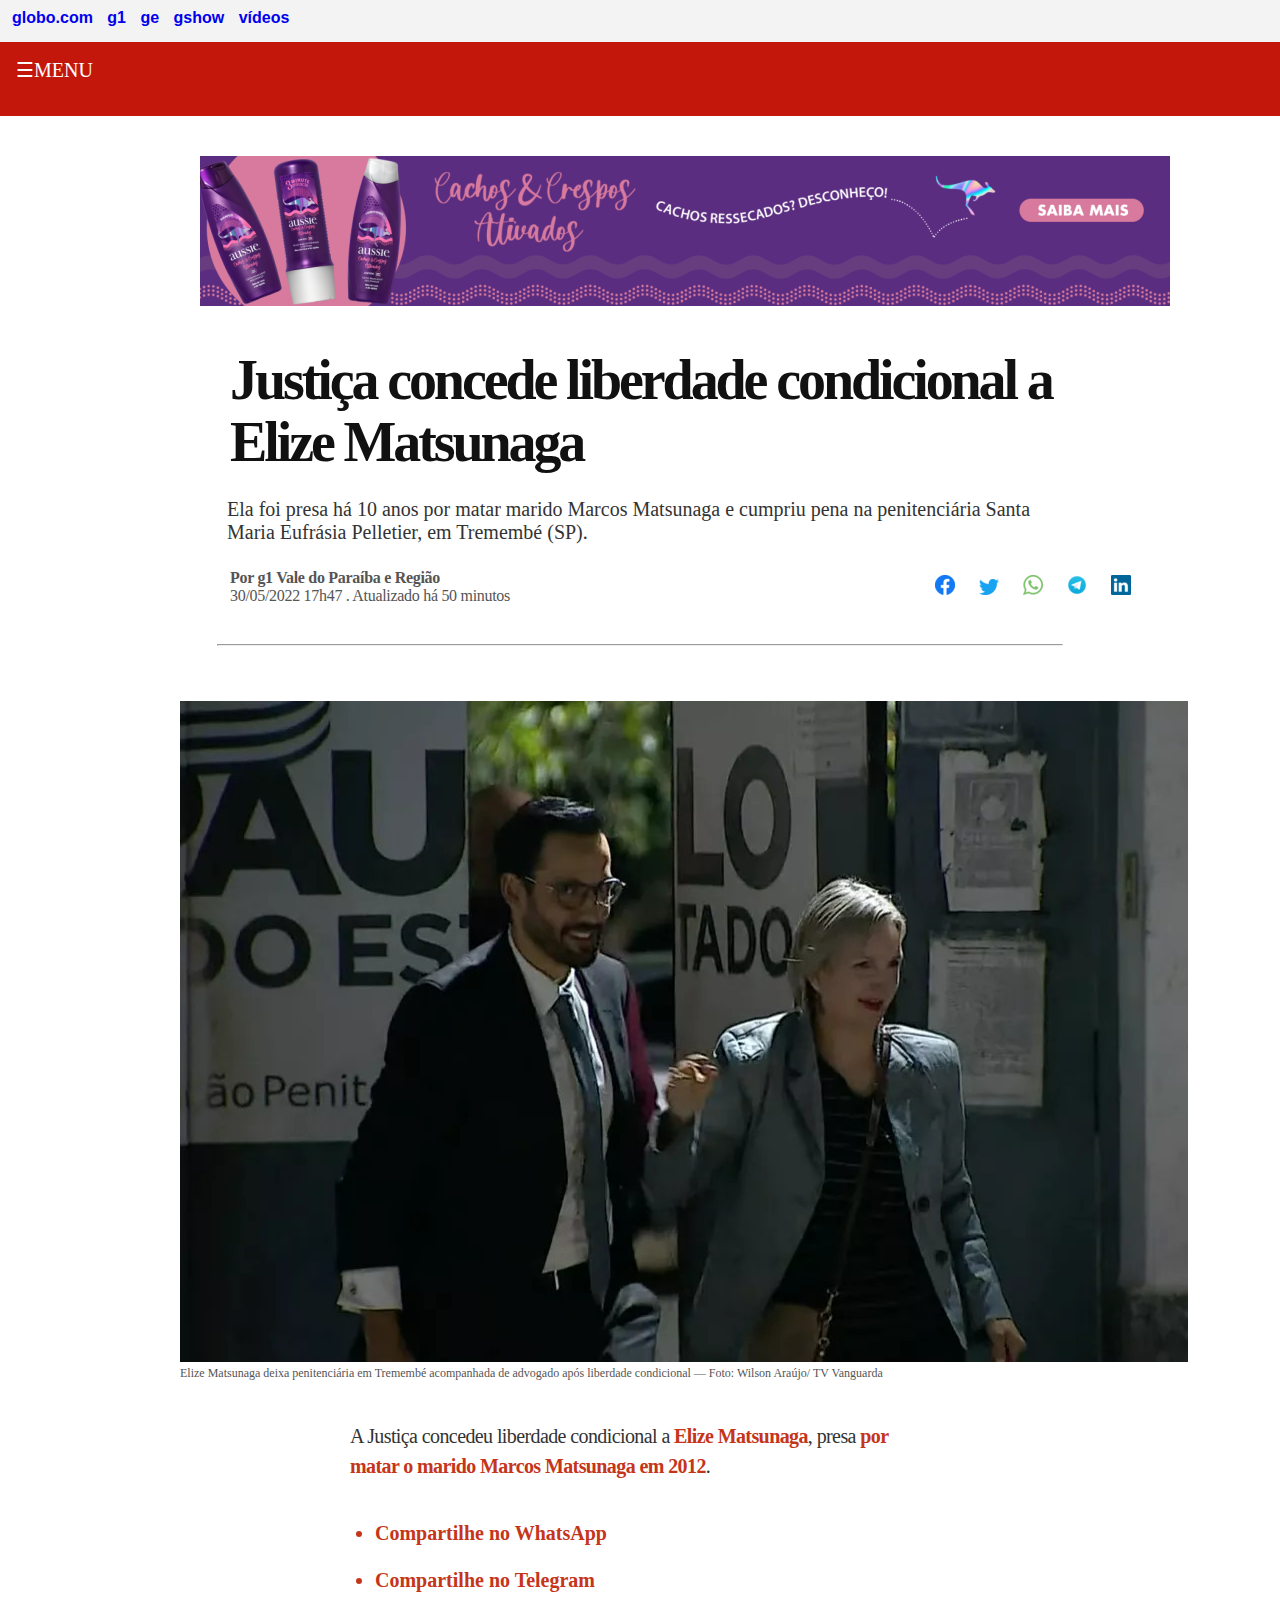
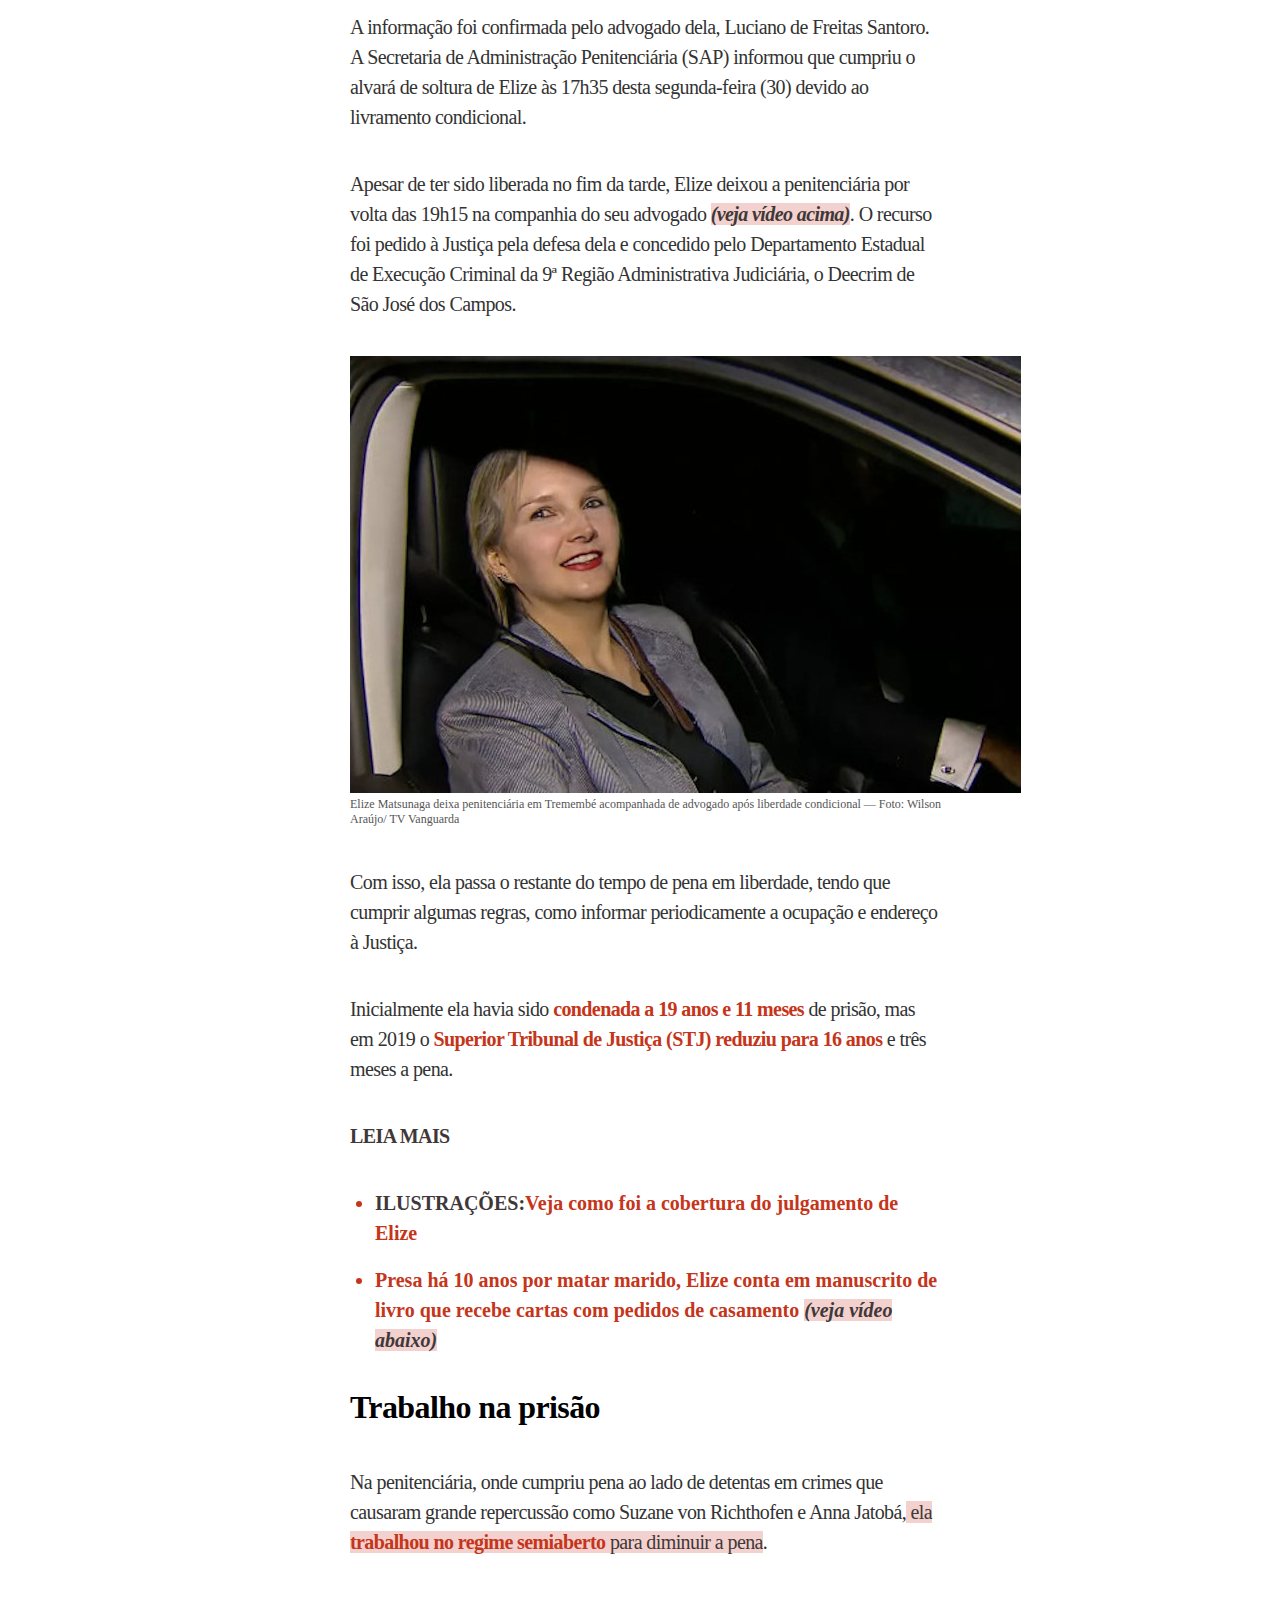
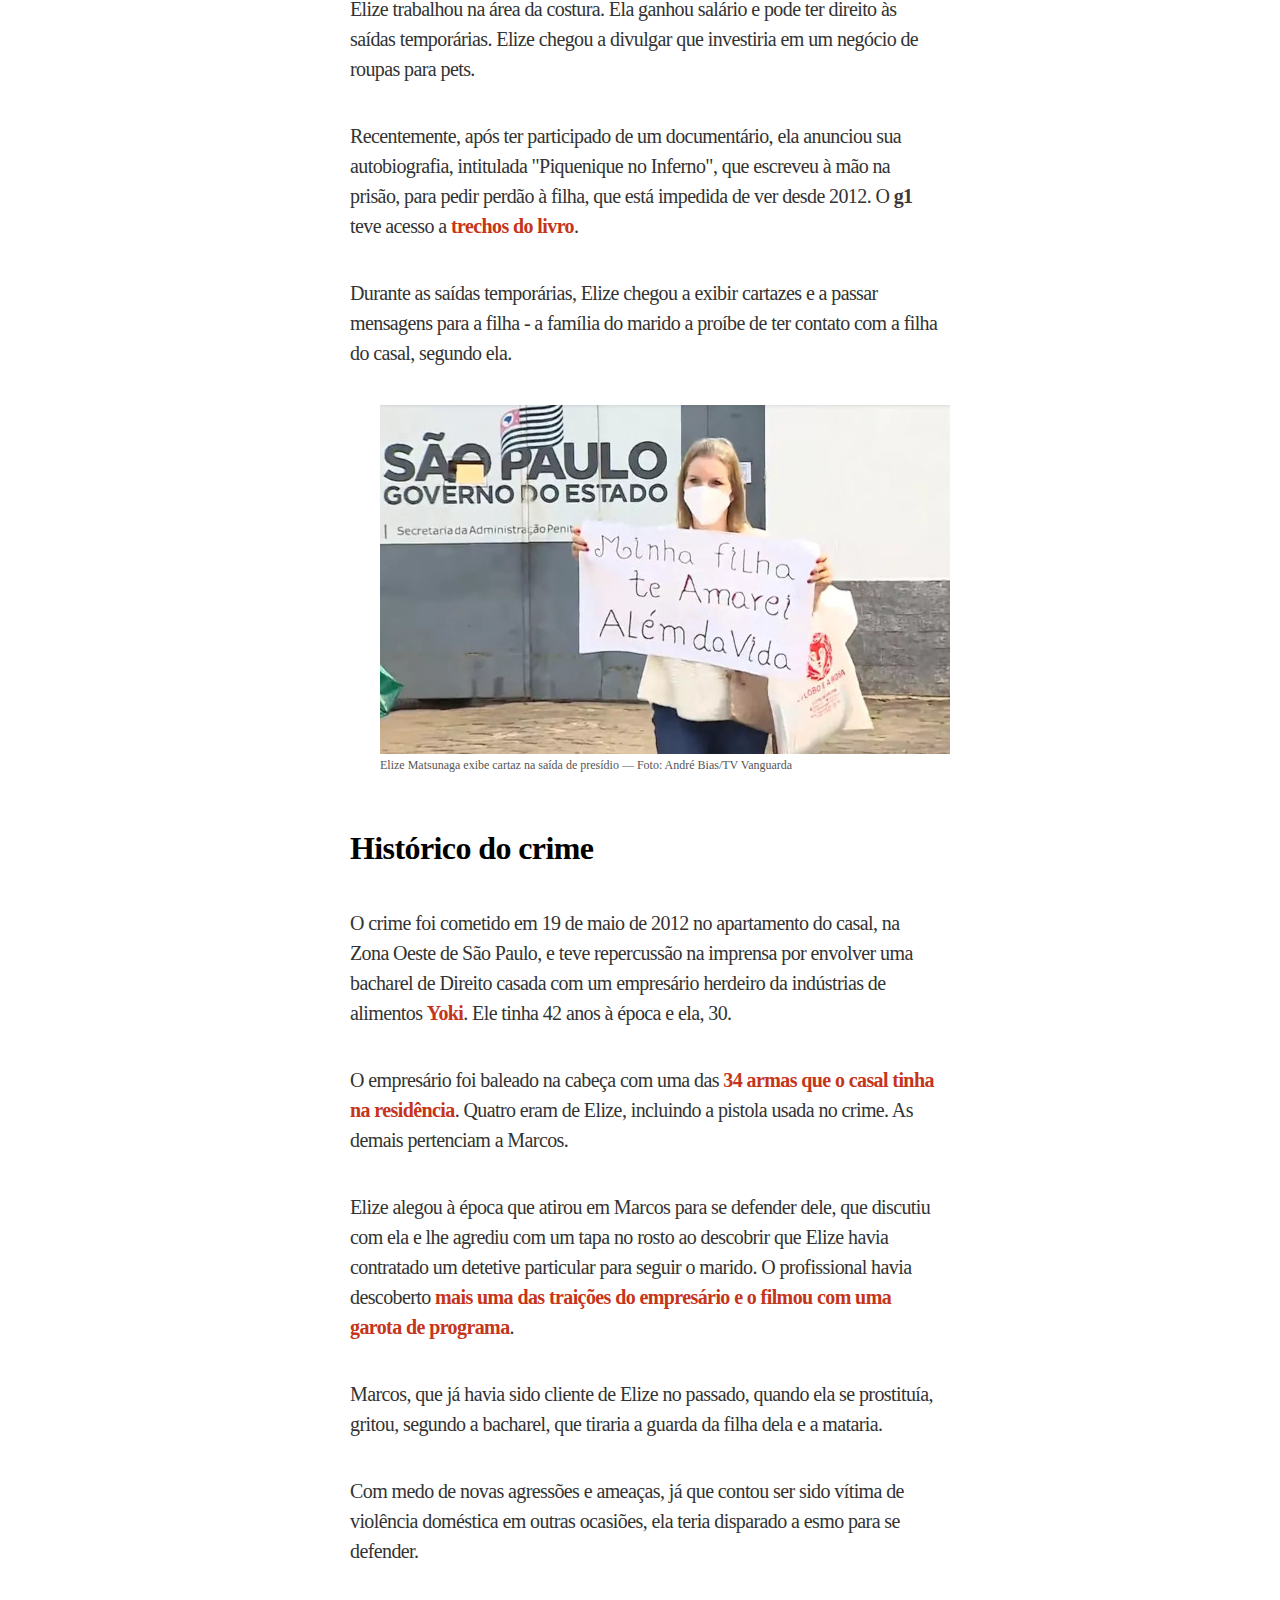
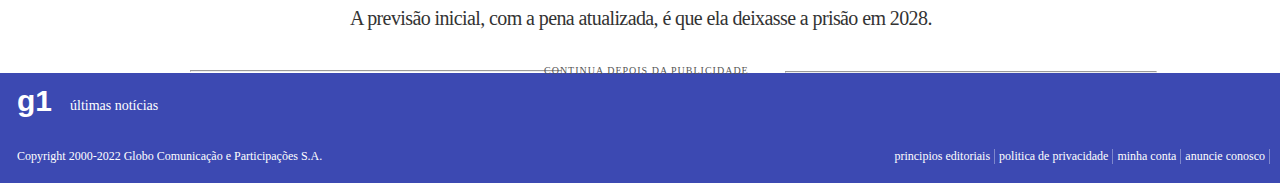
==== commit b3a67e42: "atualizacao 20h57" ====
--- a/elize.html
+++ b/elize.html
@@ -55,7 +55,7 @@
                 <h1>Justiça concede liberdade condicional a Elize Matsunaga</h1>
             </div>
 
-            <h2>Ela foi presa há 10 anos por matar marido Marcos Matsunaga e cumpriu pena na penitenciária Santa Maria Eufrásia Pelletier, em Tremembé (SP).</h2>
+            <div id="sub-titulo">Ela foi presa há 10 anos por matar marido Marcos Matsunaga e cumpriu pena na penitenciária Santa Maria Eufrásia Pelletier, em Tremembé (SP).</div>
 
             <div id="porg1">
                 <h3 class="um">Por g1 Vale do Paraíba e Região</h3>
@@ -107,30 +107,46 @@
 
             <p><span>LEIA MAIS</span></p>
 
-            <p><span>ILUSTRAÇÕES:</span> Veja como foi a cobertura do julgamento de Elize</p>
-            <p>Presa há 10 anos por matar marido, Elize conta em manuscrito de livro que recebe cartas com pedidos de casamento (veja vídeo abaixo)</p>
+            <div class="lista">
+                <ul>
+                    <li><span>ILUSTRAÇÕES:</span><strong>Veja como foi a cobertura do julgamento de Elize</strong></li>
+                    <li>Presa há 10 anos por matar marido, Elize conta em manuscrito de livro que recebe cartas com pedidos de casamento <span class="destaque">(veja vídeo abaixo)</span></li>
+                </ul>
+            </div>
 
-            <p>Trabalho na prisão</p>
-            <p>Na penitenciária, onde cumpriu pena ao lado de detentas em crimes que causaram grande repercussão como Suzane von Richthofen e Anna Jatobá, ela trabalhou no regime semiaberto para diminuir a pena.</p>
+            <h2>Trabalho na prisão</h2>
 
-            <p>Elize trabalhou na área da costura. Ela ganhou salário e pode ter direito às saídas temporárias. Elize chegou a divulgar que investiria em um negócio de roupas para pets.</p>
+            <p>Na penitenciária, onde cumpriu pena ao lado de detentas em crimes que causaram grande repercussão como Suzane von Richthofen e Anna Jatobá,<span class="destaque2"> ela <strong>trabalhou no regime semiaberto</strong> para diminuir a pena</span>.</p>
 
-            <p>Recentemente, após ter participado de um documentário, ela anunciou sua autobiografia, intitulada "Piquenique no Inferno", que escreveu à mão na prisão, para pedir perdão à filha, que está impedida de ver desde 2012. O g1 teve acesso a trechos do livro.</p>
+            <p>Elize trabalhou na área da costura. Ela ganhou salário e pode ter direito às saídas temporárias. Elize chegou a divulgar que investiria em um negócio de roupas para pets</strong>.</p>
+
+            <p>Recentemente, após ter participado de um documentário, ela anunciou sua autobiografia, intitulada "Piquenique no Inferno", que escreveu à mão na prisão, para pedir perdão à filha, que está impedida de ver desde 2012. O <span>g1</span> teve acesso a <strong>trechos do livro</strong>.</p>
 
             <p>Durante as saídas temporárias, Elize chegou a exibir cartazes e a passar mensagens para a filha - a família do marido a proíbe de ter contato com a filha do casal, segundo ela.</p>
 
-            <p>Histórico do crime</p>
-            <p>O crime foi cometido em 19 de maio de 2012 no apartamento do casal, na Zona Oeste de São Paulo, e teve repercussão na imprensa por envolver uma bacharel de Direito casada com um empresário herdeiro da indústrias de alimentos Yoki. Ele tinha 42 anos à época e ela, 30.</p>
+            <picture id="elize3">
+                <img src="imagens/elize3.jpg" alt="" srcset="">
+                <figcaption>Elize Matsunaga exibe cartaz na saída de presídio — Foto: André Bias/TV Vanguarda
+                </figcaption>
+            </picture>
 
-            <p>O empresário foi baleado na cabeça com uma das 34 armas que o casal tinha na residência. Quatro eram de Elize, incluindo a pistola usada no crime. As demais pertenciam a Marcos.</p>
+            <h2>Histórico do crime</h2>
 
-            <p>Elize alegou à época que atirou em Marcos para se defender dele, que discutiu com ela e lhe agrediu com um tapa no rosto ao descobrir que Elize havia contratado um detetive particular para seguir o marido. O profissional havia descoberto mais uma das traições do empresário e o filmou com uma garota de programa.</p>
+            <p>O crime foi cometido em 19 de maio de 2012 no apartamento do casal, na Zona Oeste de São Paulo, e teve repercussão na imprensa por envolver uma bacharel de Direito casada com um empresário herdeiro da indústrias de alimentos <strong>Yoki</strong>. Ele tinha 42 anos à época e ela, 30.</p>
+
+            <p>O empresário foi baleado na cabeça com uma das <strong>34 armas que o casal tinha na residência</strong>. Quatro eram de Elize, incluindo a pistola usada no crime. As demais pertenciam a Marcos.</p>
+
+            <p>Elize alegou à época que atirou em Marcos para se defender dele, que discutiu com ela e lhe agrediu com um tapa no rosto ao descobrir que Elize havia contratado um detetive particular para seguir o marido. O profissional havia descoberto <strong>mais uma das traições do empresário e o filmou com uma garota de programa</strong>.</p>
 
             <p>Marcos, que já havia sido cliente de Elize no passado, quando ela se prostituía, gritou, segundo a bacharel, que tiraria a guarda da filha dela e a mataria.</p>
 
             <p>Com medo de novas agressões e ameaças, já que contou ser sido vítima de violência doméstica em outras ocasiões, ela teria disparado a esmo para se defender.</p>
 
             <p>A previsão inicial, com a pena atualizada, é que ela deixasse a prisão em 2028.</p>
+
+            <hr id="linha2">
+            <div class="pub">CONTINUA DEPOIS DA PUBLICIDADE</div>
+            <hr id="linha3">
 
         </article>
         
--- a/css/elize.css
+++ b/css/elize.css
@@ -104,6 +104,16 @@
     margin-bottom: 25px;
 }
 
+main #sub-titulo{
+    font-family: 'Open Sans';
+    font-size: 20px;   
+    color: #333333;
+    margin-left: 227px;
+    margin-right: 200px;
+    padding-bottom: 25px;
+    font-weight: normal;
+}
+
 main p{
     font-family: 'Open Sans';
     font-size: 20px;
@@ -182,6 +192,7 @@
     color: #C5351A;
     font-weight: bold;
     line-height: 30px;
+    margin-right: 340px;
 }
 main .lista li{
     padding-bottom: 17px;
@@ -193,6 +204,7 @@
 
 main span{
     font-weight: bold;
+    color: #3f3838;
 }
 
 main .destaque{
@@ -201,12 +213,52 @@
     font-style: italic;
 }
 
+main .destaque2{
+    background-color: #F3D1CE;
+    font-weight: normal;
+}
+
 main #elize2{
     margin-left: 350px;
 }
 main #elize2 figcaption{
     padding-right: 119px;
 }
+
+main h2{
+    font-size: 32px;
+    margin-left: 350px;
+    font-weight: bold;
+    color: black;
+    padding-top: 20px
+}
+
+main #elize3{
+    margin-left: 380px;
+}
+main #elize3 figcaption{
+    margin-left: 380px;
+}
+
+main #linha2{
+    width:370px;
+    margin-left: 190px;
+}
+
+main .pub{
+    font-family: 'Open Sans';
+    color: #555555;
+    font-size: 10px;
+    letter-spacing: 1px;
+    margin-left: 42.5%;
+    margin-top: -7px;
+}
+main #linha3{
+    width:370px;
+    margin-left: 785px;
+    margin-top: -5px;
+}
+
 
 footer{   /*----------inicio do rodape----------*/
     display: block;
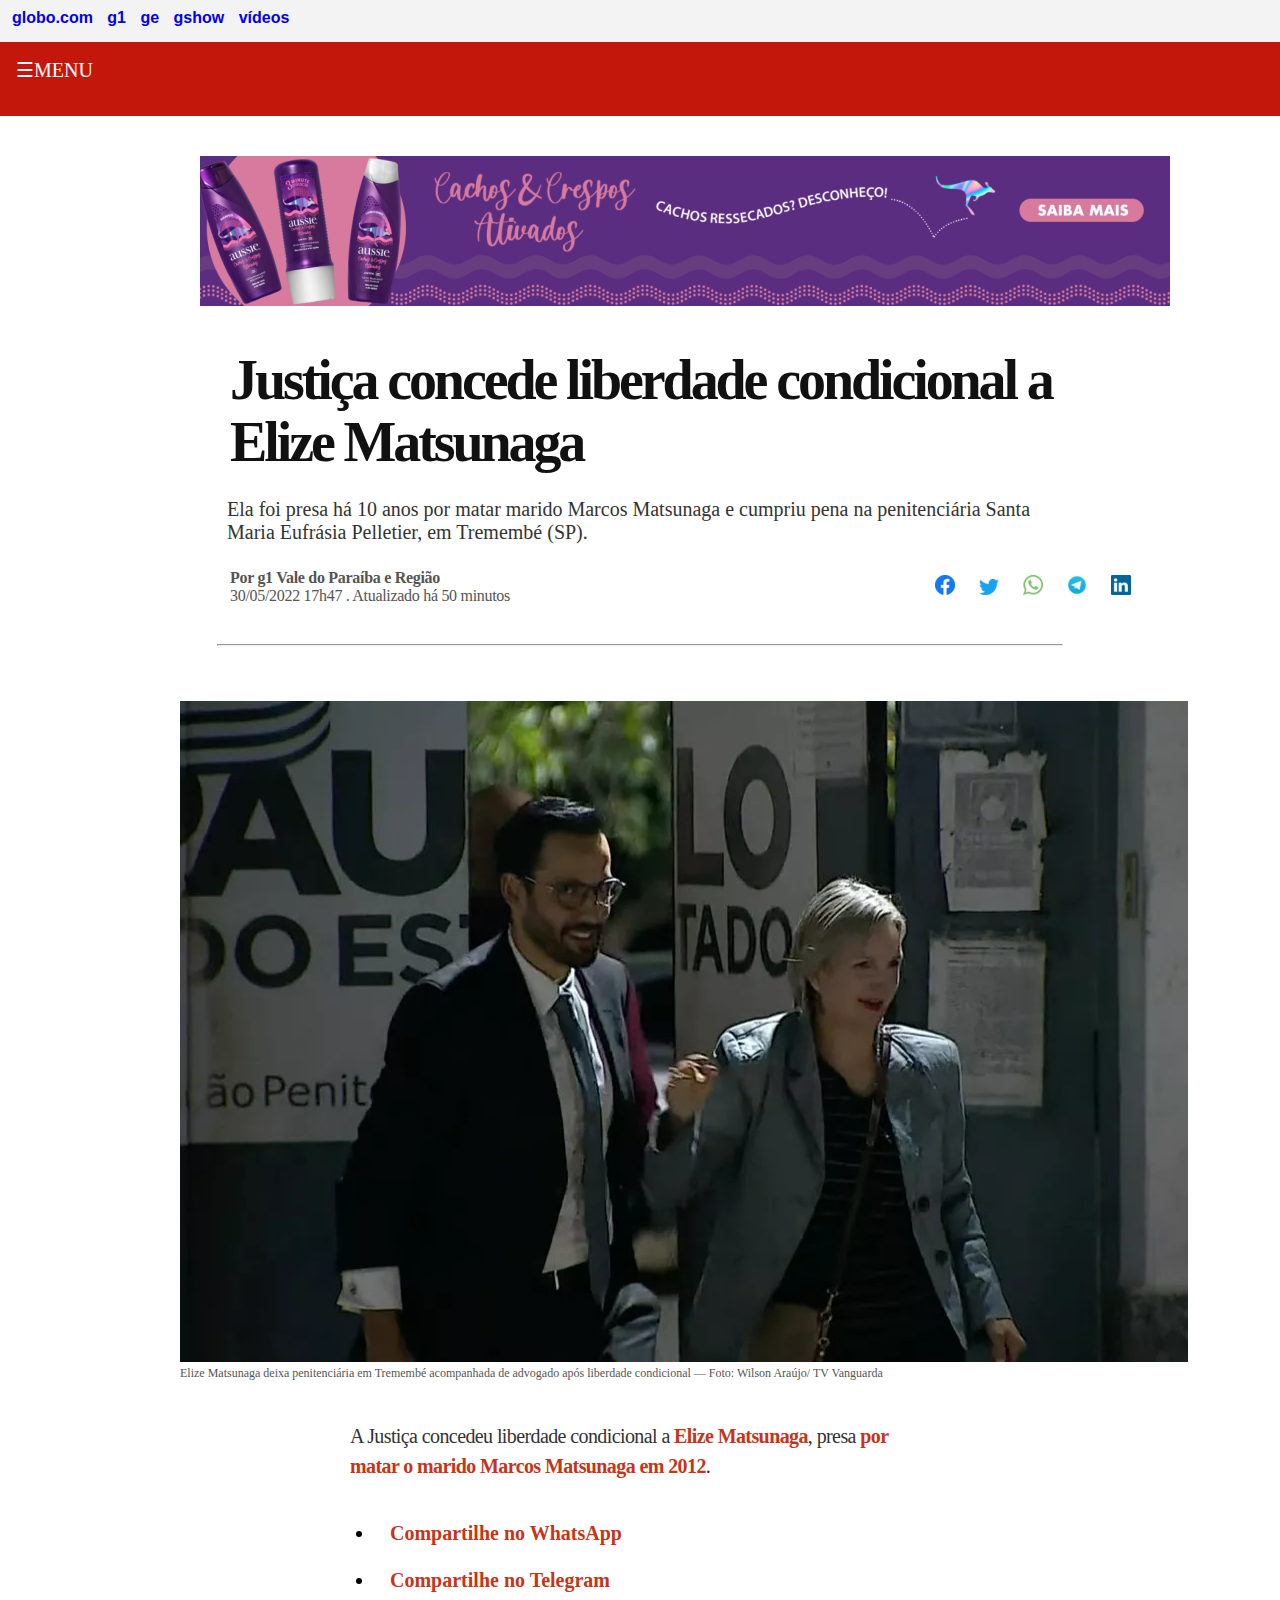
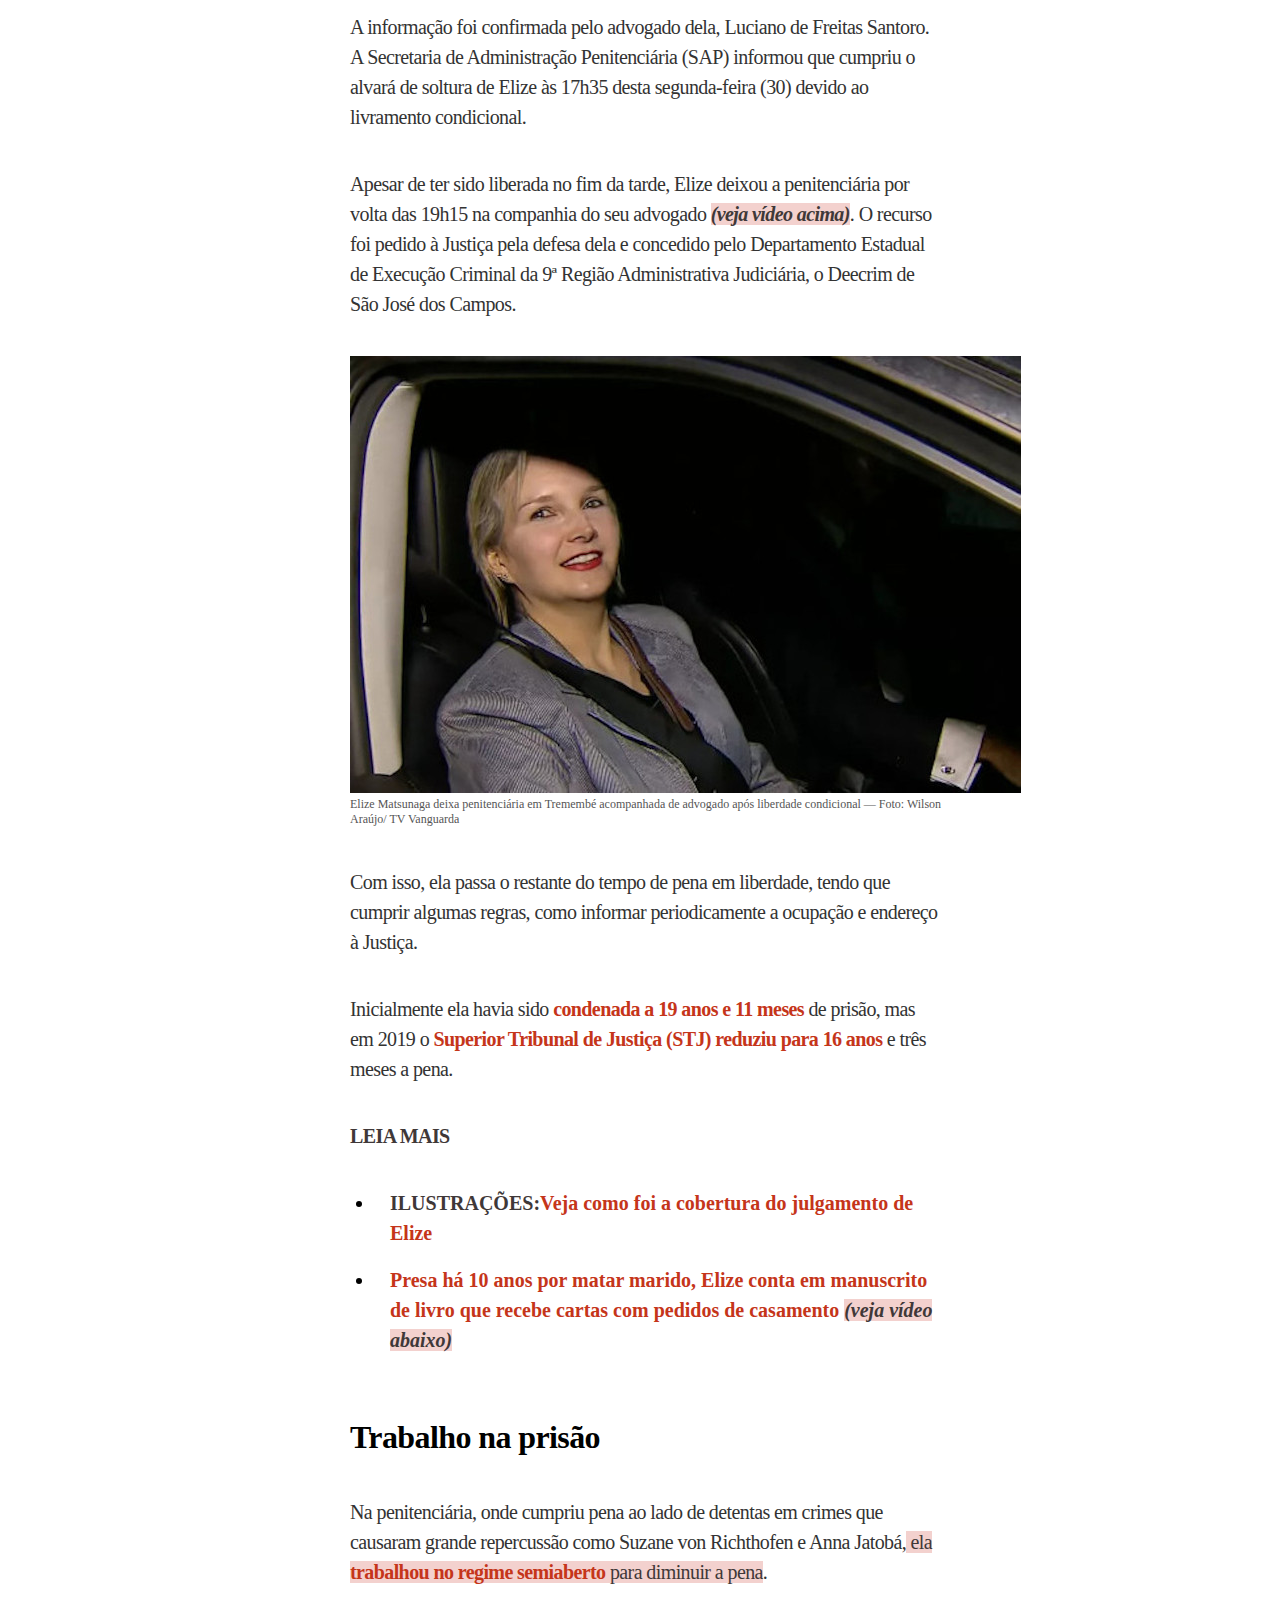
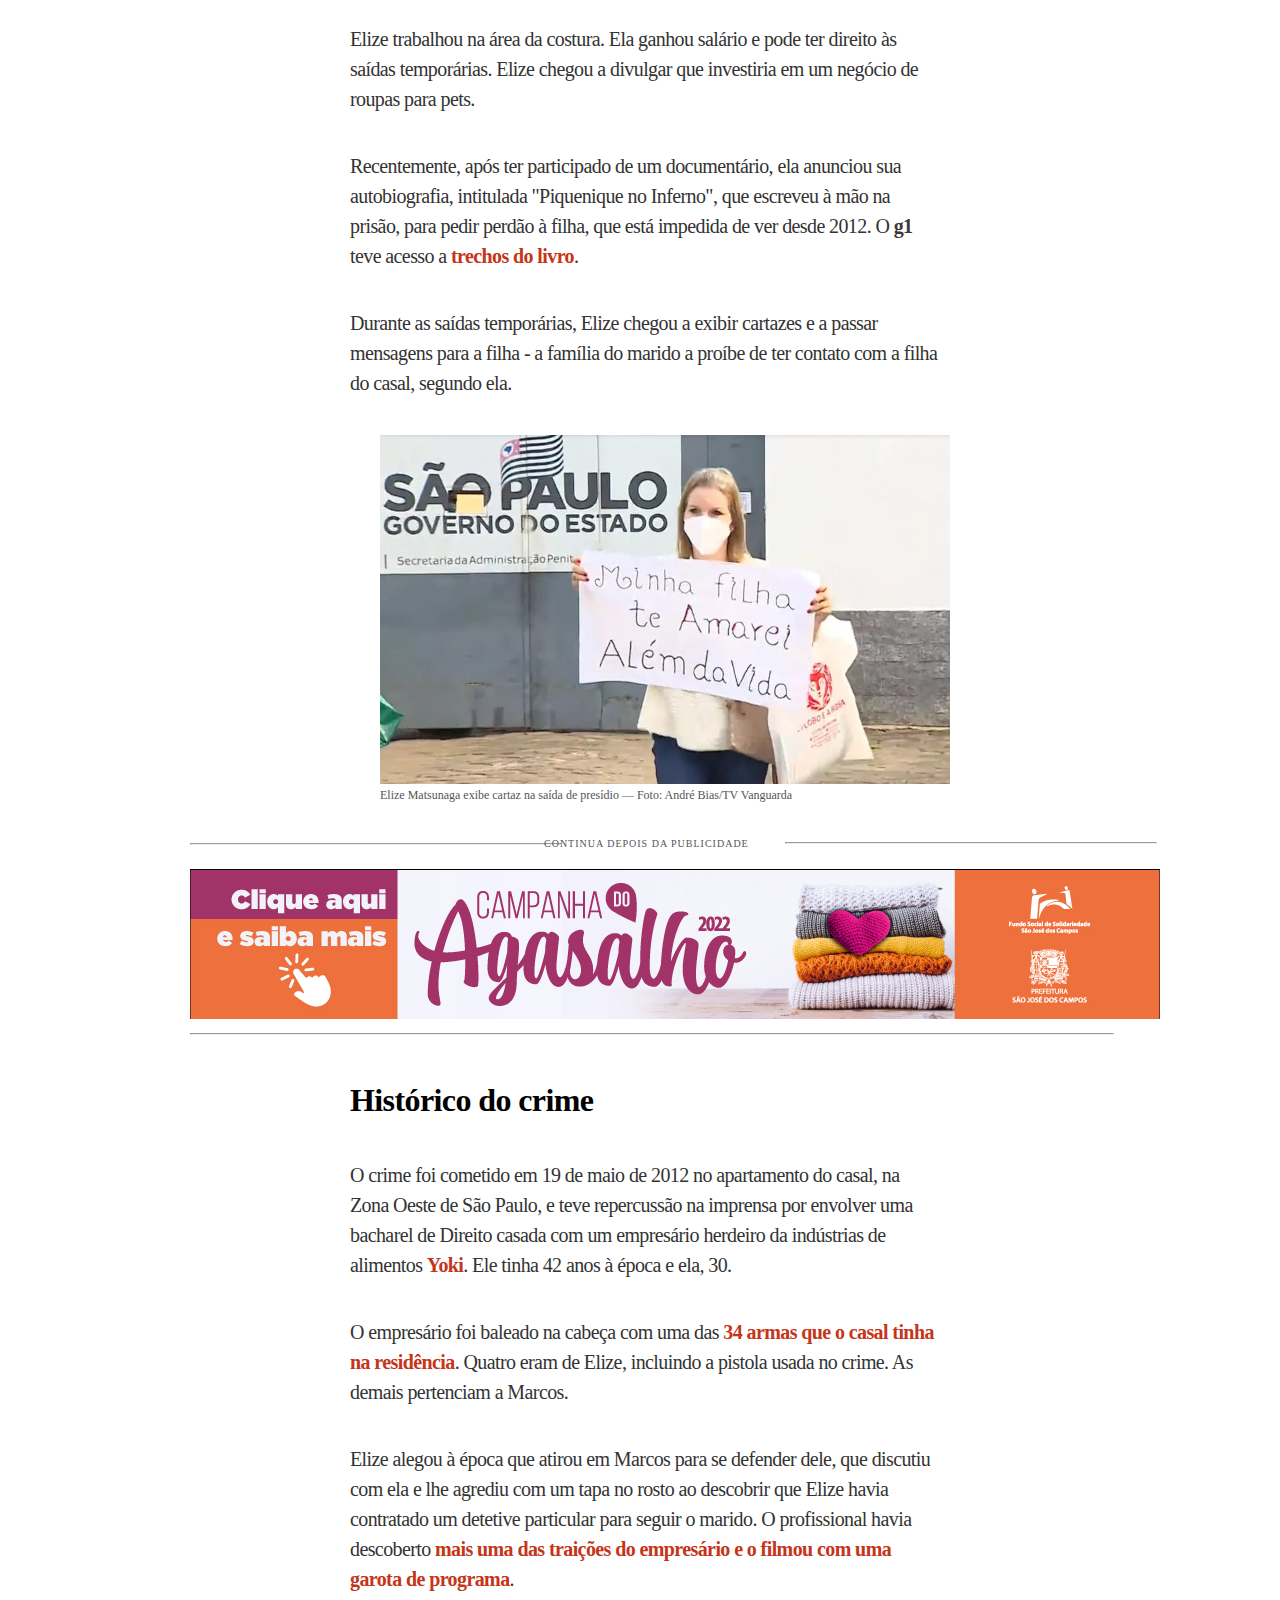
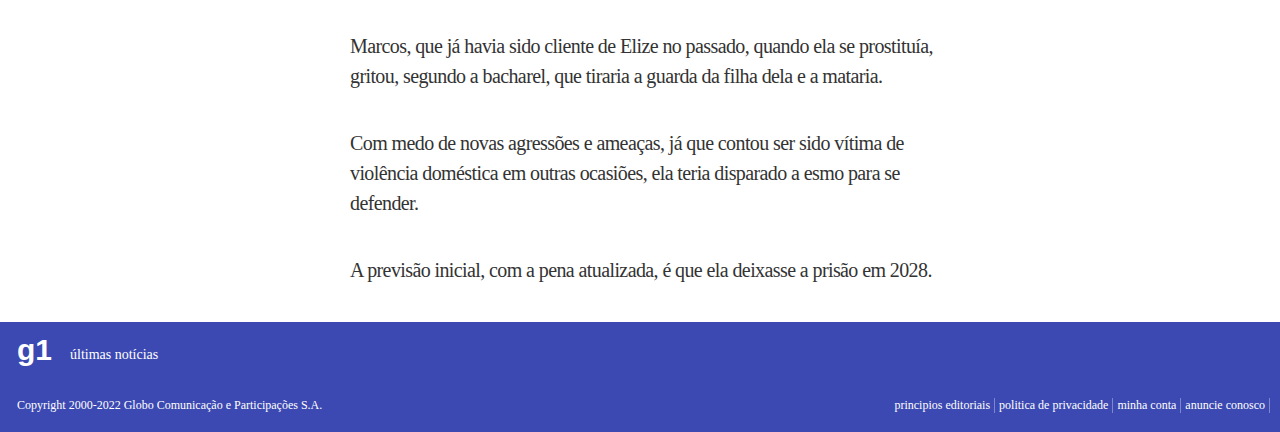
==== commit da726355: "atual 21h39" ====
--- a/elize.html
+++ b/elize.html
@@ -130,6 +130,18 @@
                 </figcaption>
             </picture>
 
+            <hr id="linha2">
+            <div class="pub">CONTINUA DEPOIS DA PUBLICIDADE</div>
+            <hr id="linha3">
+
+            <div id="campanha2">
+                <picture>
+                    <img src="imagens/campanha2.jpeg" alt="" srcset="">
+                </picture>
+            </div>
+
+            <hr id="linha4">
+
             <h2>Histórico do crime</h2>
 
             <p>O crime foi cometido em 19 de maio de 2012 no apartamento do casal, na Zona Oeste de São Paulo, e teve repercussão na imprensa por envolver uma bacharel de Direito casada com um empresário herdeiro da indústrias de alimentos <strong>Yoki</strong>. Ele tinha 42 anos à época e ela, 30.</p>
@@ -143,10 +155,6 @@
             <p>Com medo de novas agressões e ameaças, já que contou ser sido vítima de violência doméstica em outras ocasiões, ela teria disparado a esmo para se defender.</p>
 
             <p>A previsão inicial, com a pena atualizada, é que ela deixasse a prisão em 2028.</p>
-
-            <hr id="linha2">
-            <div class="pub">CONTINUA DEPOIS DA PUBLICIDADE</div>
-            <hr id="linha3">
 
         </article>
         
--- a/css/elize.css
+++ b/css/elize.css
@@ -194,8 +194,13 @@
     line-height: 30px;
     margin-right: 340px;
 }
+
+main ::marker{
+    color: black;
+}
 main .lista li{
     padding-bottom: 17px;
+    padding-left: 15px;
 }
 
 main strong{
@@ -230,7 +235,7 @@
     margin-left: 350px;
     font-weight: bold;
     color: black;
-    padding-top: 20px
+    margin-top: 50px
 }
 
 main #elize3{
@@ -256,9 +261,19 @@
 main #linha3{
     width:370px;
     margin-left: 785px;
-    margin-top: -5px;
-}
-
+    margin-top: -7px;
+    margin-bottom: 25px;
+}
+
+main #campanha2{
+    margin-left: 190px;
+    padding-bottom: 10px;
+}
+
+main #linha4{
+    width: 72%;
+    margin-left: 190px;
+}
 
 footer{   /*----------inicio do rodape----------*/
     display: block;
